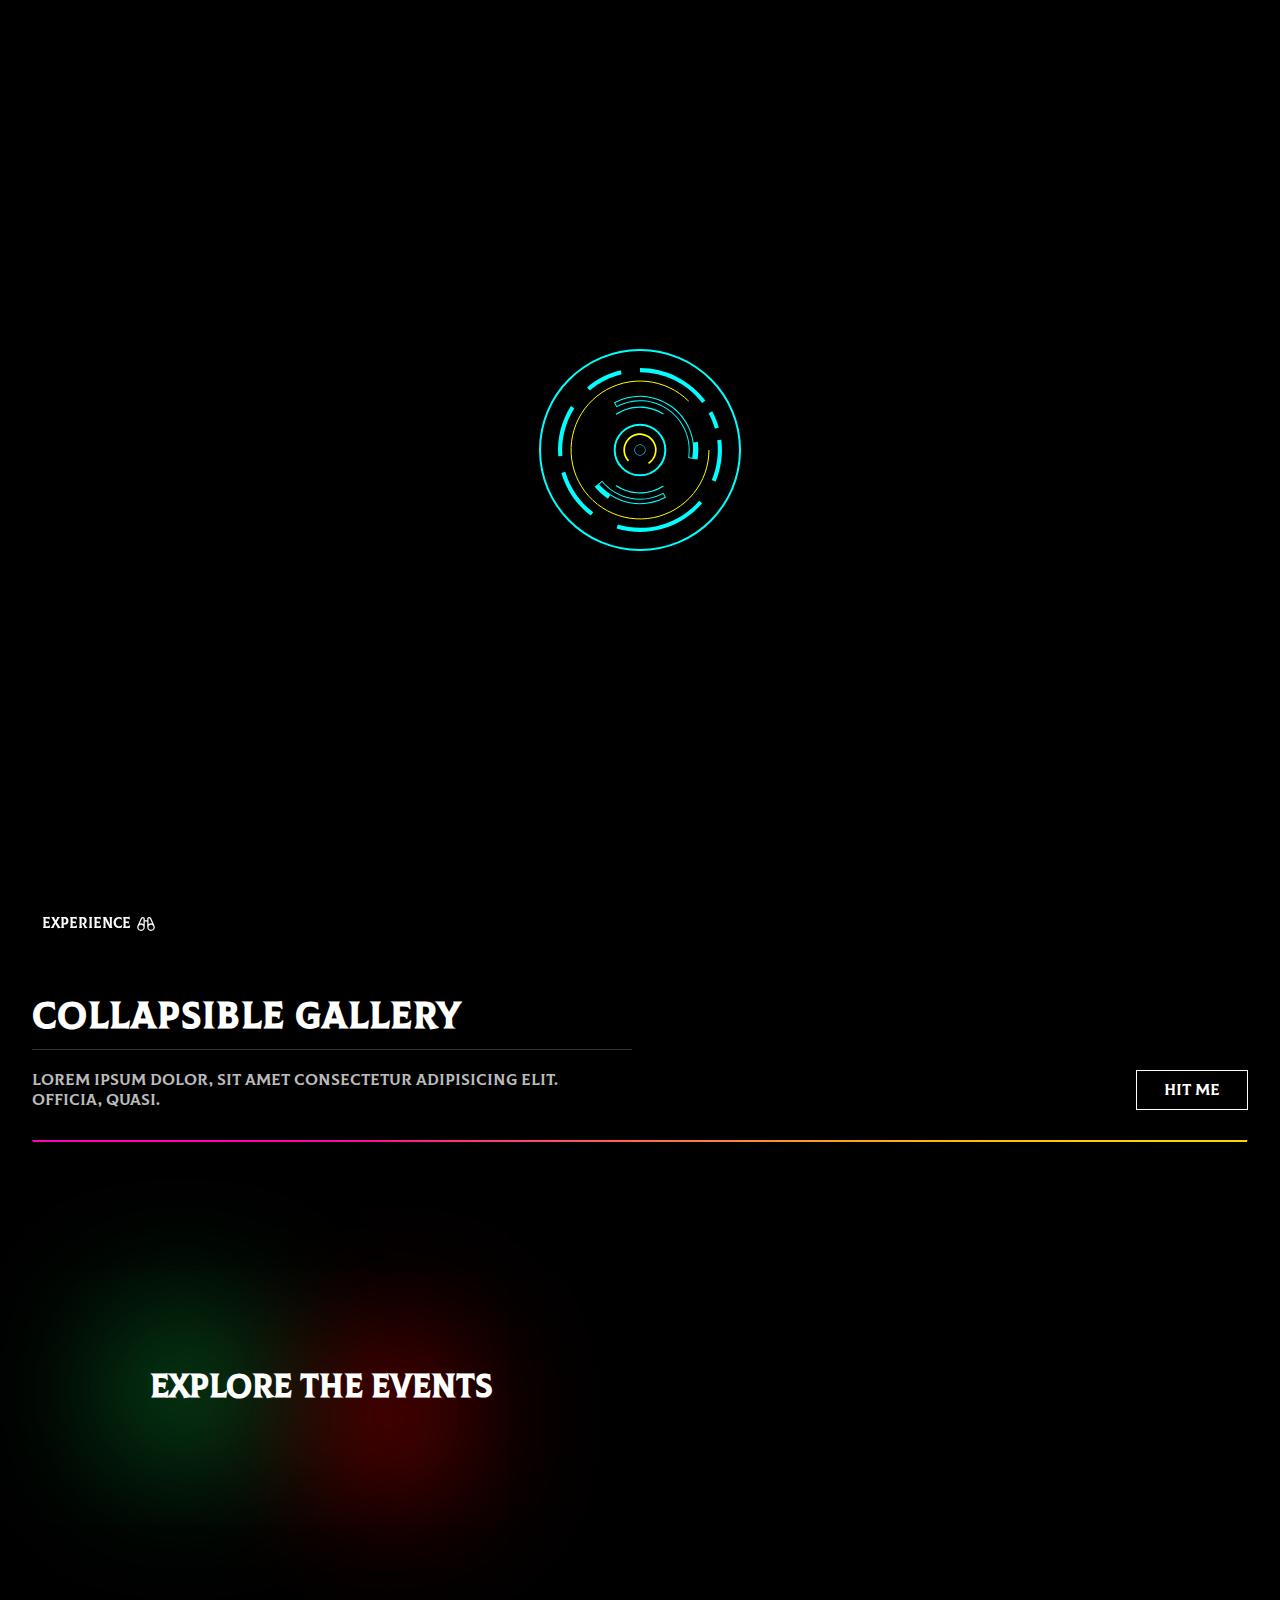
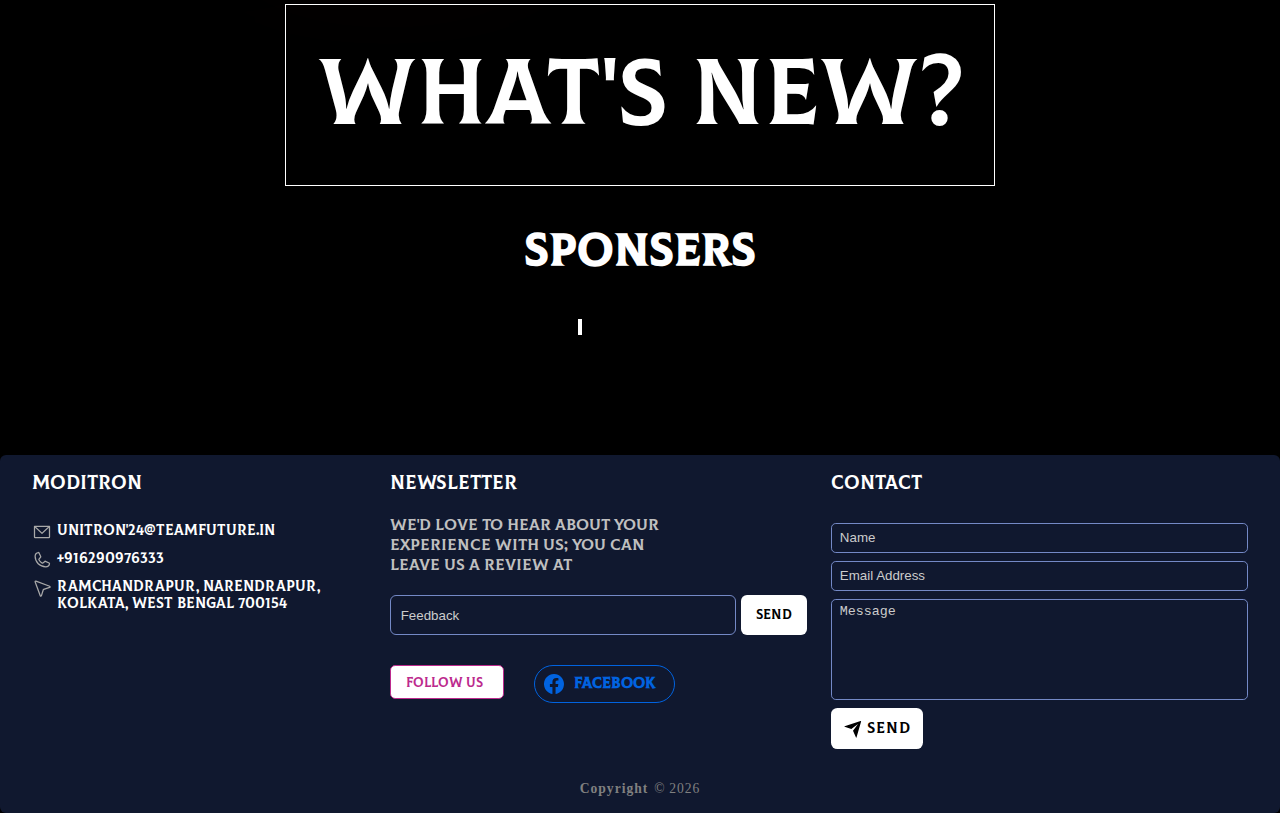
==== Index/index.html @ 3d1e56fb "Add files via upload" ====
<!DOCTYPE html>
<html lang="en">

<head>
    <meta charset="UTF-8" />
    <meta name="viewport" content="width=device-width, initial-scale=1.0" />
    <title>Document</title>
    <!-- Fonts -->
    <link rel="preconnect" href="https://fonts.googleapis.com">
    <link rel="preconnect" href="https://fonts.gstatic.com" crossorigin>
    <link
        href="https://fonts.googleapis.com/css2?family=Poppins:ital,wght@0,100;0,200;0,300;0,400;0,500;0,600;0,700;0,800;0,900;1,100;1,200;1,300;1,400;1,500;1,600;1,700;1,800;1,900&display=swap"
        rel="stylesheet">
    <!-- Styles -->
    <link rel="stylesheet" href="./Styles/Loader.css">
    <link rel="stylesheet" href="./Styles/Shared.css">
    <link rel="stylesheet" href="./Styles/Navbar.css" />
    <link rel="stylesheet" href="./Styles/HeroHome.css">
    <link rel="stylesheet" href="./Styles/Countdown.css">
    <link rel="stylesheet" href="./Styles/About.css">
    <link rel="stylesheet" href="./Styles/EventCards.css">
    <link rel="stylesheet" href="./Styles/CollapseGallery.css">
    <link rel="stylesheet" href="./Styles/NewEvents.css">
    <link rel="stylesheet" href="./Styles/Sponser.css">
    <link rel="stylesheet" href="./Styles/Footer.css">
</head>

<body>

    <!-- Loader -->
    <div class="pre-loader">
        <div class="svg-frame">
            <svg style="--i:0;--j:0;">
                <g id="out1">
                    <path d="M72 172C72 116.772 116.772 72 172 72C227.228 72 272 116.772 272 172C272 227.228 227.228 272 172 272C116.772 272 72 227.228 72 172ZM197.322 172C197.322 158.015 185.985 146.678 172 146.678C158.015 146.678 146.678 158.015 146.678 172C146.678 185.985 158.015 197.322 172 197.322C185.985 197.322 197.322 185.985 197.322 172Z"></path>
                    <path mask="url(#path-1-inside-1_111_3212)" stroke-miterlimit="16" stroke-width="2" stroke="#00FFFF" d="M72 172C72 116.772 116.772 72 172 72C227.228 72 272 116.772 272 172C272 227.228 227.228 272 172 272C116.772 272 72 227.228 72 172ZM197.322 172C197.322 158.015 185.985 146.678 172 146.678C158.015 146.678 146.678 158.015 146.678 172C146.678 185.985 158.015 197.322 172 197.322C185.985 197.322 197.322 185.985 197.322 172Z"></path>
                </g>
            </svg>
        
            <svg style="--i:1;--j:1;">
                <g id="out2">
                    <mask fill="white" id="path-2-inside-2_111_3212">
                        <path d="M102.892 127.966C93.3733 142.905 88.9517 160.527 90.2897 178.19L94.3752 177.88C93.1041 161.1 97.3046 144.36 106.347 130.168L102.892 127.966Z"></path>
                        <path d="M93.3401 194.968C98.3049 211.971 108.646 226.908 122.814 237.541L125.273 234.264C111.814 224.163 101.99 209.973 97.2731 193.819L93.3401 194.968Z"></path>
                        <path d="M152.707 92.3592C140.33 95.3575 128.822 101.199 119.097 109.421L121.742 112.55C130.981 104.739 141.914 99.1897 153.672 96.3413L152.707 92.3592Z"></path>
                        <path d="M253.294 161.699C255.099 175.937 253.132 190.4 247.59 203.639L243.811 202.057C249.075 189.48 250.944 175.74 249.23 162.214L253.294 161.699Z"></path>
                        <path d="M172 90.0557C184.677 90.0557 197.18 92.9967 208.528 98.6474C219.875 104.298 229.757 112.505 237.396 122.621L234.126 125.09C226.869 115.479 217.481 107.683 206.701 102.315C195.921 96.9469 184.043 94.1529 172 94.1529V90.0557Z"></path>
                        <path d="M244.195 133.235C246.991 138.442 249.216 143.937 250.83 149.623L246.888 150.742C245.355 145.34 243.242 140.12 240.586 135.174L244.195 133.235Z"></path>
                        <path d="M234.238 225.304C223.932 237.338 210.358 246.126 195.159 250.604C179.961 255.082 163.79 255.058 148.606 250.534L149.775 246.607C164.201 250.905 179.563 250.928 194.001 246.674C208.44 242.42 221.335 234.071 231.126 222.639L234.238 225.304Z"></path>
                    </mask>
                    <path mask="url(#path-2-inside-2_111_3212)" fill="#00FFFF" d="M102.892 127.966L105.579 123.75L101.362 121.063L98.6752 125.28L102.892 127.966ZM90.2897 178.19L85.304 178.567L85.6817 183.553L90.6674 183.175L90.2897 178.19ZM94.3752 177.88L94.7529 182.866L99.7386 182.488L99.3609 177.503L94.3752 177.88ZM106.347 130.168L110.564 132.855L113.251 128.638L109.034 125.951L106.347 130.168ZM93.3401 194.968L91.9387 190.168L87.1391 191.569L88.5405 196.369L93.3401 194.968ZM122.814 237.541L119.813 241.54L123.812 244.541L126.813 240.542L122.814 237.541ZM125.273 234.264L129.272 237.265L132.273 233.266L128.274 230.265L125.273 234.264ZM97.2731 193.819L102.073 192.418L100.671 187.618L95.8717 189.02L97.2731 193.819ZM152.707 92.3592L157.567 91.182L156.389 86.3226L151.53 87.4998L152.707 92.3592ZM119.097 109.421L115.869 105.603L112.05 108.831L115.278 112.649L119.097 109.421ZM121.742 112.55L117.924 115.778L121.152 119.596L124.97 116.368L121.742 112.55ZM153.672 96.3413L154.849 101.201L159.708 100.023L158.531 95.1641L153.672 96.3413ZM253.294 161.699L258.255 161.07L257.626 156.11L252.666 156.738L253.294 161.699ZM247.59 203.639L245.66 208.251L250.272 210.182L252.203 205.569L247.59 203.639ZM243.811 202.057L239.198 200.126L237.268 204.739L241.88 206.669L243.811 202.057ZM249.23 162.214L248.601 157.253L243.641 157.882L244.269 162.842L249.23 162.214ZM172 90.0557V85.0557H167V90.0557H172ZM208.528 98.6474L206.299 103.123L206.299 103.123L208.528 98.6474ZM237.396 122.621L240.409 126.611L244.399 123.598L241.386 119.608L237.396 122.621ZM234.126 125.09L230.136 128.103L233.149 132.093L237.139 129.08L234.126 125.09ZM206.701 102.315L204.473 106.791L204.473 106.791L206.701 102.315ZM172 94.1529H167V99.1529H172V94.1529ZM244.195 133.235L248.601 130.87L246.235 126.465L241.83 128.83L244.195 133.235ZM250.83 149.623L252.195 154.433L257.005 153.067L255.64 148.257L250.83 149.623ZM246.888 150.742L242.078 152.107L243.444 156.917L248.254 155.552L246.888 150.742ZM240.586 135.174L238.22 130.768L233.815 133.134L236.181 137.539L240.586 135.174ZM234.238 225.304L238.036 228.556L241.288 224.759L237.491 221.506L234.238 225.304ZM195.159 250.604L196.572 255.4L196.572 255.4L195.159 250.604ZM148.606 250.534L143.814 249.107L142.386 253.899L147.178 255.326L148.606 250.534ZM149.775 246.607L151.203 241.816L146.411 240.388L144.983 245.18L149.775 246.607ZM194.001 246.674L195.415 251.47L195.415 251.47L194.001 246.674ZM231.126 222.639L234.379 218.841L230.581 215.589L227.329 219.386L231.126 222.639ZM98.6752 125.28C88.5757 141.13 83.8844 159.826 85.304 178.567L95.2754 177.812C94.0191 161.227 98.1709 144.681 107.109 130.653L98.6752 125.28ZM90.6674 183.175L94.7529 182.866L93.9976 172.895L89.912 173.204L90.6674 183.175ZM99.3609 177.503C98.1715 161.8 102.102 146.135 110.564 132.855L102.131 127.481C92.5071 142.585 88.0368 160.4 89.3895 178.258L99.3609 177.503ZM109.034 125.951L105.579 123.75L100.205 132.183L103.661 134.385L109.034 125.951ZM88.5405 196.369C93.8083 214.41 104.78 230.259 119.813 241.54L125.815 233.542C112.512 223.558 102.802 209.532 98.1397 193.566L88.5405 196.369ZM126.813 240.542L129.272 237.265L121.274 231.263L118.815 234.54L126.813 240.542ZM128.274 230.265C115.679 220.813 106.486 207.534 102.073 192.418L92.4735 195.221C97.493 212.412 107.948 227.513 122.272 238.263L128.274 230.265ZM95.8717 189.02L91.9387 190.168L94.7415 199.767L98.6745 198.619L95.8717 189.02ZM151.53 87.4998C138.398 90.681 126.188 96.8793 115.869 105.603L122.325 113.239C131.457 105.519 142.262 100.034 153.884 97.2187L151.53 87.4998ZM115.278 112.649L117.924 115.778L125.56 109.322L122.915 106.193L115.278 112.649ZM124.97 116.368C133.616 109.059 143.846 103.866 154.849 101.201L152.495 91.4818C139.981 94.5132 128.347 100.419 118.514 108.732L124.97 116.368ZM158.531 95.1641L157.567 91.182L147.848 93.5364L148.812 97.5185L158.531 95.1641ZM248.334 162.327C250.028 175.697 248.181 189.277 242.978 201.708L252.203 205.569C258.082 191.522 260.169 176.177 258.255 161.07L248.334 162.327ZM249.521 199.027L245.741 197.445L241.88 206.669L245.66 208.251L249.521 199.027ZM248.423 203.987C254.025 190.602 256.014 175.98 254.19 161.585L244.269 162.842C245.873 175.5 244.125 188.357 239.198 200.126L248.423 203.987ZM249.858 167.174L253.923 166.659L252.666 156.738L248.601 157.253L249.858 167.174ZM172 95.0557C183.903 95.0557 195.644 97.8172 206.299 103.123L210.757 94.1717C198.717 88.1761 185.45 85.0557 172 85.0557V95.0557ZM206.299 103.123C216.954 108.429 226.233 116.135 233.406 125.634L241.386 119.608C233.281 108.874 222.796 100.167 210.757 94.1717L206.299 103.123ZM234.383 118.631L231.113 121.1L237.139 129.08L240.409 126.611L234.383 118.631ZM238.116 122.077C230.393 111.849 220.403 103.552 208.93 97.8393L204.473 106.791C214.56 111.814 223.345 119.11 230.136 128.103L238.116 122.077ZM208.93 97.8393C197.458 92.1263 184.816 89.1529 172 89.1529V99.1529C183.269 99.1529 194.385 101.767 204.473 106.791L208.93 97.8393ZM177 94.1529V90.0557H167V94.1529H177ZM239.79 135.601C242.416 140.49 244.504 145.649 246.02 150.988L255.64 148.257C253.927 142.225 251.567 136.395 248.601 130.87L239.79 135.601ZM249.464 144.813L245.523 145.932L248.254 155.552L252.195 154.433L249.464 144.813ZM251.698 149.376C250.067 143.628 247.818 138.073 244.991 132.808L236.181 137.539C238.666 142.168 240.644 147.052 242.078 152.107L251.698 149.376ZM242.951 139.579L246.561 137.64L241.83 128.83L238.22 130.768L242.951 139.579ZM230.441 222.051C220.763 233.351 208.017 241.603 193.746 245.808L196.572 255.4C212.698 250.649 227.101 241.325 238.036 228.556L230.441 222.051ZM193.746 245.808C179.475 250.012 164.291 249.99 150.033 245.742L147.178 255.326C163.289 260.125 180.447 260.151 196.572 255.4L193.746 245.808ZM153.397 251.962L154.567 248.035L144.983 245.18L143.814 249.107L153.397 251.962ZM148.348 251.399C163.7 255.973 180.049 255.997 195.415 251.47L192.588 241.877C179.077 245.858 164.702 245.837 151.203 241.816L148.348 251.399ZM195.415 251.47C210.78 246.942 224.504 238.058 234.924 225.891L227.329 219.386C218.167 230.084 206.099 237.897 192.588 241.877L195.415 251.47ZM227.874 226.436L230.986 229.101L237.491 221.506L234.379 218.841L227.874 226.436Z"></path>
                </g>
            </svg>
        
            <svg style="--i:0;--j:2;">
                <g id="inner3">
                    <path d="M195.136 135.689C188.115 131.215 179.948 128.873 171.624 128.946C163.299 129.019 155.174 131.503 148.232 136.099L148.42 136.382C155.307 131.823 163.368 129.358 171.627 129.286C179.886 129.213 187.988 131.537 194.954 135.975L195.136 135.689Z"></path>
                    <path d="M195.136 208.311C188.115 212.784 179.948 215.127 171.624 215.054C163.299 214.981 155.174 212.496 148.232 207.901L148.42 207.618C155.307 212.177 163.368 214.642 171.627 214.714C179.886 214.786 187.988 212.463 194.954 208.025L195.136 208.311Z"></path>
                    <path mask="url(#path-5-inside-3_111_3212)" fill="#00FFFF" d="M195.136 135.689L195.474 135.904L195.689 135.566L195.351 135.352L195.136 135.689ZM171.624 128.946L171.627 129.346L171.624 128.946ZM148.232 136.099L148.011 135.765L147.678 135.986L147.899 136.32L148.232 136.099ZM148.42 136.382L148.086 136.603L148.307 136.936L148.641 136.716L148.42 136.382ZM171.627 129.286L171.63 129.686L171.627 129.286ZM194.954 135.975L194.739 136.313L195.076 136.528L195.291 136.19L194.954 135.975ZM195.136 208.311L195.351 208.648L195.689 208.433L195.474 208.096L195.136 208.311ZM171.624 215.054L171.627 214.654L171.624 215.054ZM148.232 207.901L147.899 207.68L147.678 208.014L148.011 208.234L148.232 207.901ZM148.42 207.618L148.641 207.284L148.307 207.063L148.086 207.397L148.42 207.618ZM171.627 214.714L171.63 214.314L171.627 214.714ZM194.954 208.025L195.291 207.81L195.076 207.472L194.739 207.687L194.954 208.025ZM195.351 135.352C188.265 130.836 180.022 128.473 171.62 128.546L171.627 129.346C179.874 129.274 187.966 131.594 194.921 136.026L195.351 135.352ZM171.62 128.546C163.218 128.619 155.018 131.127 148.011 135.765L148.453 136.432C155.33 131.88 163.38 129.418 171.627 129.346L171.62 128.546ZM147.899 136.32L148.086 136.603L148.753 136.161L148.566 135.878L147.899 136.32ZM148.641 136.716C155.463 132.199 163.448 129.757 171.63 129.686L171.623 128.886C163.287 128.958 155.15 131.447 148.199 136.049L148.641 136.716ZM171.63 129.686C179.812 129.614 187.839 131.916 194.739 136.313L195.169 135.638C188.138 131.158 179.959 128.813 171.623 128.886L171.63 129.686ZM195.291 136.19L195.474 135.904L194.799 135.474L194.617 135.76L195.291 136.19ZM194.921 207.974C187.966 212.406 179.874 214.726 171.627 214.654L171.62 215.454C180.022 215.527 188.265 213.163 195.351 208.648L194.921 207.974ZM171.627 214.654C163.38 214.582 155.33 212.12 148.453 207.567L148.011 208.234C155.018 212.873 163.218 215.38 171.62 215.454L171.627 214.654ZM148.566 208.122L148.753 207.838L148.086 207.397L147.899 207.68L148.566 208.122ZM148.199 207.951C155.15 212.553 163.287 215.041 171.623 215.114L171.63 214.314C163.448 214.243 155.463 211.801 148.641 207.284L148.199 207.951ZM171.623 215.114C179.959 215.187 188.138 212.842 195.169 208.362L194.739 207.687C187.839 212.084 179.812 214.386 171.63 214.314L171.623 215.114ZM194.617 208.239L194.799 208.526L195.474 208.096L195.291 207.81L194.617 208.239Z"></path>
                </g>
                <path stroke="#00FFFF" d="M240.944 172C240.944 187.951 235.414 203.408 225.295 215.738C215.176 228.068 201.095 236.508 185.45 239.62C169.806 242.732 153.567 240.323 139.5 232.804C125.433 225.285 114.408 213.12 108.304 198.384C102.2 183.648 101.394 167.25 106.024 151.987C110.654 136.723 120.434 123.537 133.696 114.675C146.959 105.813 162.884 101.824 178.758 103.388C194.632 104.951 209.472 111.97 220.751 123.249" id="out3"></path>
            </svg>
        
            <svg style="--i:1;--j:3;">
                <g id="inner1">
                    <path fill="#00FFFF" d="M145.949 124.51L148.554 129.259C156.575 124.859 165.672 122.804 174.806 123.331C183.94 123.858 192.741 126.944 200.203 132.236C207.665 137.529 213.488 144.815 217.004 153.261C220.521 161.707 221.59 170.972 220.09 179.997L224.108 180.665L224.102 180.699L229.537 181.607C230.521 175.715 230.594 169.708 229.753 163.795L225.628 164.381C224.987 159.867 223.775 155.429 222.005 151.179C218.097 141.795 211.628 133.699 203.337 127.818C195.045 121.937 185.266 118.508 175.118 117.923C165.302 117.357 155.525 119.474 146.83 124.037C146.535 124.192 146.241 124.349 145.949 124.51ZM224.638 164.522C224.009 160.091 222.819 155.735 221.082 151.563C217.246 142.352 210.897 134.406 202.758 128.634C194.62 122.862 185.021 119.496 175.06 118.922C165.432 118.367 155.841 120.441 147.311 124.914L148.954 127.91C156.922 123.745 165.876 121.814 174.864 122.333C184.185 122.87 193.166 126.019 200.782 131.421C208.397 136.822 214.339 144.257 217.928 152.877C221.388 161.188 222.526 170.276 221.23 179.173L224.262 179.677C224.998 174.671 225.35 169.535 224.638 164.522Z" clip-rule="evenodd" fill-rule="evenodd"></path>
                    <path fill="#00FFFF" d="M139.91 220.713C134.922 217.428 130.469 213.395 126.705 208.758L130.983 205.286L130.985 205.288L134.148 202.721C141.342 211.584 151.417 217.642 162.619 219.839C173.821 222.036 185.438 220.232 195.446 214.742L198.051 219.491C197.759 219.651 197.465 219.809 197.17 219.963C186.252 225.693 173.696 227.531 161.577 225.154C154.613 223.789 148.041 221.08 142.202 217.234L139.91 220.713ZM142.752 216.399C148.483 220.174 154.934 222.833 161.769 224.173C173.658 226.504 185.977 224.704 196.689 219.087L195.046 216.09C185.035 221.323 173.531 222.998 162.427 220.82C151.323 218.643 141.303 212.747 134.01 204.122L131.182 206.5C134.451 210.376 138.515 213.607 142.752 216.399Z" clip-rule="evenodd" fill-rule="evenodd"></path>
                </g>
            </svg>
        
            <svg style="--i:2;--j:4;">
                <path fill="#00FFFF" d="M180.956 186.056C183.849 184.212 186.103 181.521 187.41 178.349C188.717 175.177 189.013 171.679 188.258 168.332C187.503 164.986 185.734 161.954 183.192 159.65C180.649 157.346 177.458 155.883 174.054 155.46C170.649 155.038 167.197 155.676 164.169 157.288C161.14 158.9 158.683 161.407 157.133 164.468C155.582 167.528 155.014 170.992 155.505 174.388C155.997 177.783 157.524 180.944 159.879 183.439L161.129 182.259C159.018 180.021 157.648 177.186 157.207 174.141C156.766 171.096 157.276 167.989 158.667 165.245C160.057 162.5 162.261 160.252 164.977 158.806C167.693 157.36 170.788 156.788 173.842 157.167C176.895 157.546 179.757 158.858 182.037 160.924C184.317 162.99 185.904 165.709 186.581 168.711C187.258 171.712 186.992 174.849 185.82 177.694C184.648 180.539 182.627 182.952 180.032 184.606L180.956 186.056Z" id="center1"></path>
                <path fill="#00FFFF" d="M172 166.445C175.068 166.445 177.556 168.932 177.556 172C177.556 175.068 175.068 177.556 172 177.556C168.932 177.556 166.444 175.068 166.444 172C166.444 168.932 168.932 166.445 172 166.445ZM172 177.021C174.773 177.021 177.021 174.773 177.021 172C177.021 169.227 174.773 166.979 172 166.979C169.227 166.979 166.979 169.227 166.979 172C166.979 174.773 169.227 177.021 172 177.021Z" id="center"></path>
            </svg>
        
        </div>
    </div>
    
    <!-- Nav -->
    <div class="nav">
        <img src="./logo.png" class="unitronLogo" alt="UnitronLogo" contenteditable="false" />
        <ul class="nav-menu">
            <li>
                <a href="#" class="three-d">
                    Home
                    <span class="three">
                        <span class="front">Home</span>
                        <span class="back">Home</span>
                    </span>
                </a>
            </li>
            <li>
                <a href="#" class="three-d">
                    About
                    <span class="three"><span class="front">About</span><span class="back">About</span></span>
                </a>
            </li>

            <li>
                <a href="#" class="three-d">
                    Blog
                    <span class="three"><span class="front">Blog</span><span class="back">Blog</span></span>
                </a>
                <ul class="clearfix unstyled drop-menu">
                    <li>
                        <a href="#" class="three-d">
                            Html5
                            <span class="three"><span class="front">Html5</span><span class="back">Html5</span></span>
                        </a>
                    </li>
                    <li>
                        <a href="#" class="three-d">
                            Css3
                            <span class="three"><span class="front">Css3</span><span class="back">Css3</span></span>
                        </a>
                    </li>
                    <li>
                        <a href="#" class="three-d">
                            JavaScript
                            <span class="three"><span class="front">JavaScript</span><span
                                    class="back">JavaScript</span></span>
                        </a>
                    </li>
                    <li>
                        <a href="#" class="three-d">
                            Videogames
                            <span class="three"><span class="front">Videogames</span><span
                                    class="back">Videogames</span></span>
                        </a>
                    </li>
                </ul>
            </li>
            <li>
                <a href="#" class="three-d">
                    Shop On-line
                    <span class="three"><span class="front">Schedule</span><span class="back">Schedule</span></span>
                </a>
            </li>
        </ul>
        <button class="hamburger">
            <svg class="open" xmlns="http://www.w3.org/2000/svg" width="25" height="25" fill="#ffffff"
                viewBox="0 0 256 256">
                <path
                    d="M224,128a8,8,0,0,1-8,8H40a8,8,0,0,1,0-16H216A8,8,0,0,1,224,128ZM40,72H216a8,8,0,0,0,0-16H40a8,8,0,0,0,0,16ZM216,184H40a8,8,0,0,0,0,16H216a8,8,0,0,0,0-16Z">
                </path>
            </svg>
            <svg class="close displayNone" xmlns="http://www.w3.org/2000/svg" width="25" height="25" fill="#ffffff"
                viewBox="0 0 256 256">
                <path
                    d="M205.66,194.34a8,8,0,0,1-11.32,11.32L128,139.31,61.66,205.66a8,8,0,0,1-11.32-11.32L116.69,128,50.34,61.66A8,8,0,0,1,61.66,50.34L128,116.69l66.34-66.35a8,8,0,0,1,11.32,11.32L139.31,128Z">
                </path>
            </svg>
        </button>
    </div>
    <aside class="sidebar">
        <ul class="nav-menu sidebarLink">
            <li>
                <a href="#" class="three-d">
                    Home
                    <span class="three">
                        <span class="front">Home</span>
                        <span class="back">Home</span>
                    </span>
                </a>
            </li>
            <li>
                <a href="#" class="three-d">
                    About
                    <span class="three"><span class="front">About</span><span class="back">About</span></span>
                </a>
            </li>
            <li>
                <a href="#" class="three-d">
                    Contact
                    <span class="three"><span class="front">Contact</span><span class="back">Contact</span></span>
                </a>
            </li>
            <li class="sidebar-events">
                <a href="#" class="three-d">
                    Blog
                    <span class="three"><span class="front">Blog</span><span class="back">Blog</span></span>
                </a>
                <div class="subMenu">
                    <ul class="clearfix unstyled drop-menu sidebar-drop-down">
                        <li>
                            <a href="#" class="three-d">
                                Html5
                                <span class="three"><span class="front">Html5</span><span
                                        class="back">Html5</span></span>
                            </a>
                        </li>
                        <li>
                            <a href="#" class="three-d">
                                Css3
                                <span class="three"><span class="front">Css3</span><span class="back">Css3</span></span>
                            </a>
                        </li>
                        <li>
                            <a href="#" class="three-d">
                                JavaScript
                                <span class="three"><span class="front">JavaScript</span><span
                                        class="back">JavaScript</span></span>
                            </a>
                        </li>
                        <li>
                            <a href="#" class="three-d">
                                Videogames
                                <span class="three"><span class="front">Videogames</span><span
                                        class="back">Videogames</span></span>
                            </a>
                        </li>
                    </ul>
                </div>
            </li>
            <li>
                <a href="#" class="three-d">
                    Shop On-line
                    <span class="three"><span class="front">Schedule</span><span class="back">Schedule</span></span>
                </a>
            </li>

            <li>
                <a href="#" class="three-d">
                    FAQ
                    <span class="three"><span class="front">FAQ</span><span class="back">FAQ</span></span>
                </a>
            </li>
        </ul>
    </aside>

    <main class="main">
        <div class="hero-container">
            <div class="home-hero">
                <img src="./Assets/Unitron.png" alt="">
            </div>
        </div>

        <!-- Countdown -->
        <div class="countdown-container">
            <div class="countdown" data-target-date="2024-04-19 00:00:00"></div>
        </div>

        <!-- About Unitron -->
        <div class="about">
            <div class="about-image">
                <div class="fadetop"></div>
                <img src="/Assets/Home/2.jpg"
                    alt="Inauguration">
                <div class="fadeleft"></div>
                <div class="home-gallery-content">
                    <button class="home-gallery-btn">Experience
                        <svg xmlns="http://www.w3.org/2000/svg" width="20" height="20" fill="#fff"
                            viewBox="0 0 256 256">
                            <path
                                d="M237.2,151.87v0a47.1,47.1,0,0,0-2.35-5.45L193.26,51.8a7.82,7.82,0,0,0-1.66-2.44,32,32,0,0,0-45.26,0A8,8,0,0,0,144,55V80H112V55a8,8,0,0,0-2.34-5.66,32,32,0,0,0-45.26,0,7.82,7.82,0,0,0-1.66,2.44L21.15,146.4a47.1,47.1,0,0,0-2.35,5.45v0A48,48,0,1,0,112,168V96h32v72a48,48,0,1,0,93.2-16.13ZM76.71,59.75a16,16,0,0,1,19.29-1v73.51a47.9,47.9,0,0,0-46.79-9.92ZM64,200a32,32,0,1,1,32-32A32,32,0,0,1,64,200ZM160,58.74a16,16,0,0,1,19.29,1l27.5,62.58A47.9,47.9,0,0,0,160,132.25ZM192,200a32,32,0,1,1,32-32A32,32,0,0,1,192,200Z">
                            </path>
                        </svg>
                    </button>
                </div>
            </div>
            <div class="about-content">
                <h3>Get To Know <span>Unitron</span></h3>
                <p>
                    A hub for innovation and technological advancement, invites you to join us for UNiTRON
                    2024, a celebration of progress and the elegant power of technology, fostering collaboration
                    and pushing boundaries.
                </p>
                <div class="community">
                    <a href="#" class="community-link">
                        <span>Our Community</span>
                    </a>
                </div>
            </div>
        </div>

        <!-- Gallery -->
        <div class="collapse-gallery">
            <article>
                <figure>
                    <figcaption>
                        <h1>
                            Collapsible Gallery
                        </h1>
                        <p>
                            Lorem ipsum dolor, sit amet consectetur adipisicing elit. Officia, quasi.
                        </p>
                    </figcaption>
                    </figcaption>

                    <a href="" class="collapse-btn">
                        <span>Hit me
                            <input type="checkbox" name="init" id="init">
                        </span>
                    </a>

                </figure>
                <section>
                    <div>
                    </div>
                    <div>
                    </div>
                    <div>
                    </div>
                    <div>
                    </div>
                    <div>
                    </div>
                    <div>
                    </div>
                    <div>
                    </div>
                    <div>
                    </div>
                    <div>
                    </div>
                    <div>
                    </div>
                    <div>
                    </div>
                </section>
            </article>
        </div>

        <!-- Event Cards -->
        <section class="event-section">

            <div class="event-container">
                <h4 class="event-about">
                    Explore The Events
                    <span class="event-glow-red" style="--i:1"></span>
                    <span class="event-glow-green" style="--i:3"></span>
                </h4>
                <div class="event-cards">

                    <div class="event-card-glow">
                        <div class="event-card tech-card" style="--i:1.5">
                            <h3 class="event-card-heading">Tech</h3>
                            <a href="#" class="event-link">Explore</a>
                            <div class="modal"></div>
                        </div>
                    </div>

                    <div class="event-card-glow">
                        <div class="event-card robo-card" style="--i:0.5">
                            <h3 class="event-card-heading">Robotics</h3>
                            <a href="#" class="event-link">Explore</a>
                            <div class="modal"></div>
                        </div>
                    </div>

                    <div class="event-card-glow">
                        <div class="event-card coding-card" style="--i:3">
                            <h3 class="event-card-heading">Coding</h3>
                            <a href="#" class="event-link">Explore</a>
                            <div class="modal"></div>
                        </div>
                    </div>

                    <div class="event-card-glow">
                        <div class="event-card non-tech-card" style="--i:1.5">
                            <h3 class="event-card-heading">Non-Tech</h3>
                            <a href="#" class="event-link">Explore</a>
                            <div class="modal"></div>
                        </div>
                    </div>
                </div>
            </div>
        </section>

        <!-- What's new -->
        <section class="new-events">
            <div class="event-header">
                <span class="new-event-info">What's new?</span>
            </div>

            <div class="events-container">
                <div class="new-event">
                    <div class="event-image" style="--i: 1">
                        <img src="https://cdn.pixabay.com/photo/2018/03/31/06/31/dog-3277416_1280.jpg" alt="">
                    </div>
                </div>

                <div class="new-event">
                    <div class="event-image" style="--i: 2">
                        <img src="https://cdn.pixabay.com/photo/2015/11/17/13/13/puppy-1047521_1280.jpg" alt="">
                    </div>
                </div>

                <div class="new-event">
                    <div class="event-image" style="--i: 3">
                        <img src="https://cdn.pixabay.com/photo/2016/05/09/10/42/weimaraner-1381186_1280.jpg" alt="">
                    </div>
                </div>

                <div class="new-event">
                    <div class="event-image" style="--i: 4">
                        <img src="https://cdn.pixabay.com/photo/2016/01/29/20/54/dog-1168663_1280.jpg" alt="">
                    </div>
                </div>
            </div>
        </section>

        <!-- Sponser -->
        <div class="sponsers">
            <h3>Sponsers</h3>
            <div class="sponser-container">
                <h3>Revealing Soon</h3>
            </div>
        </div>
    </main>

     <!-- Footer -->
        <footer class="footer">
            <div class="footer-row">
                <div class="footer-unitron footer-col">
                    <h4>Moditron</h4>
                    <ul class="">
                        <li>
                            <svg xmlns="http://www.w3.org/2000/svg" width="20" height="20" fill="#a9a9a9"
                                viewBox="0 0 256 256">
                                <path
                                    d="M224,48H32a8,8,0,0,0-8,8V192a16,16,0,0,0,16,16H216a16,16,0,0,0,16-16V56A8,8,0,0,0,224,48ZM203.43,64,128,133.15,52.57,64ZM216,192H40V74.19l82.59,75.71a8,8,0,0,0,10.82,0L216,74.19V192Z">
                                </path>
                            </svg>
                            <span>Unitron'24@teamfuture.in</span>
                        </li>
                        <li>
                            <svg xmlns="http://www.w3.org/2000/svg" width="20" height="20" fill="#a9a9a9"
                                viewBox="0 0 256 256">
                                <path
                                    d="M222.37,158.46l-47.11-21.11-.13-.06a16,16,0,0,0-15.17,1.4,8.12,8.12,0,0,0-.75.56L134.87,160c-15.42-7.49-31.34-23.29-38.83-38.51l20.78-24.71c.2-.25.39-.5.57-.77a16,16,0,0,0,1.32-15.06l0-.12L97.54,33.64a16,16,0,0,0-16.62-9.52A56.26,56.26,0,0,0,32,80c0,79.4,64.6,144,144,144a56.26,56.26,0,0,0,55.88-48.92A16,16,0,0,0,222.37,158.46ZM176,208A128.14,128.14,0,0,1,48,80,40.2,40.2,0,0,1,82.87,40a.61.61,0,0,0,0,.12l21,47L83.2,111.86a6.13,6.13,0,0,0-.57.77,16,16,0,0,0-1,15.7c9.06,18.53,27.73,37.06,46.46,46.11a16,16,0,0,0,15.75-1.14,8.44,8.44,0,0,0,.74-.56L168.89,152l47,21.05h0s.08,0,.11,0A40.21,40.21,0,0,1,176,208Z">
                                </path>
                            </svg>
                            <span>+916290976333</span>
                        </li>
                        <li>
                            <svg xmlns="http://www.w3.org/2000/svg" width="20" height="20" fill="#a9a9a9"
                                viewBox="0 0 256 256">
                                <path
                                    d="M229.33,98.21,53.41,33l-.16-.05A16,16,0,0,0,32.9,53.25a1,1,0,0,0,.05.16L98.21,229.33A15.77,15.77,0,0,0,113.28,240h.3a15.77,15.77,0,0,0,15-11.29l23.56-76.56,76.56-23.56a16,16,0,0,0,.62-30.38ZM224,113.3l-76.56,23.56a16,16,0,0,0-10.58,10.58L113.3,224h0l-.06-.17L48,48l175.82,65.22.16.06Z">
                                </path>
                            </svg>
                            <span>Ramchandrapur, Narendrapur, Kolkata, West Bengal 700154</span>
                        </li>
                    </ul>
                </div>

                <div class="footer-col">
                    <h4>Newsletter</h4>
                    <p>
                        We'd love to hear about your experience with us; you can leave us a review at
                    </p>
                    <form action="" class="feedbackForm">
                        <input id="feedback" type="text" placeholder="Feedback" required>
                        <button type="submit">Send</button>
                    </form>
                    <div class="icons">
                        <button class="aaa">
                            <p>Follow us</p>
                            <svg xmlns="http://www.w3.org/2000/svg" width="16" height="16" fill="currentColor"
                                class="bi bi-whatsapp" viewBox="0 0 16 16">
                                <path
                                    d="M8 0C5.829 0 5.556.01 4.703.048 3.85.088 3.269.222 2.76.42a3.917 3.917 0 0 0-1.417.923A3.927 3.927 0 0 0 .42 2.76C.222 3.268.087 3.85.048 4.7.01 5.555 0 5.827 0 8.001c0 2.172.01 2.444.048 3.297.04.852.174 1.433.372 1.942.205.526.478.972.923 1.417.444.445.89.719 1.416.923.51.198 1.09.333 1.942.372C5.555 15.99 5.827 16 8 16s2.444-.01 3.298-.048c.851-.04 1.434-.174 1.943-.372a3.916 3.916 0 0 0 1.416-.923c.445-.445.718-.891.923-1.417.197-.509.332-1.09.372-1.942C15.99 10.445 16 10.173 16 8s-.01-2.445-.048-3.299c-.04-.851-.175-1.433-.372-1.941a3.926 3.926 0 0 0-.923-1.417A3.911 3.911 0 0 0 13.24.42c-.51-.198-1.092-.333-1.943-.372C10.443.01 10.172 0 7.998 0h.003zm-.717 1.442h.718c2.136 0 2.389.007 3.232.046.78.035 1.204.166 1.486.275.373.145.64.319.92.599.28.28.453.546.598.92.11.281.24.705.275 1.485.039.843.047 1.096.047 3.231s-.008 2.389-.047 3.232c-.035.78-.166 1.203-.275 1.485a2.47 2.47 0 0 1-.599.919c-.28.28-.546.453-.92.598-.28.11-.704.24-1.485.276-.843.038-1.096.047-3.232.047s-2.39-.009-3.233-.047c-.78-.036-1.203-.166-1.485-.276a2.478 2.478 0 0 1-.92-.598 2.48 2.48 0 0 1-.6-.92c-.109-.281-.24-.705-.275-1.485-.038-.843-.046-1.096-.046-3.233 0-2.136.008-2.388.046-3.231.036-.78.166-1.204.276-1.486.145-.373.319-.64.599-.92.28-.28.546-.453.92-.598.282-.11.705-.24 1.485-.276.738-.034 1.024-.044 2.515-.045v.002zm4.988 1.328a.96.96 0 1 0 0 1.92.96.96 0 0 0 0-1.92zm-4.27 1.122a4.109 4.109 0 1 0 0 8.217 4.109 4.109 0 0 0 0-8.217zm0 1.441a2.667 2.667 0 1 1 0 5.334 2.667 2.667 0 0 1 0-5.334z">
                                </path>
                            </svg>
                        </button>
                        <button class="aab">
                            <svg viewBox="0 0 16 16" class="bi bi-facebook" fill="currentColor" height="16" width="16"
                                xmlns="http://www.w3.org/2000/svg">
                                <path
                                    d="M16 8.049c0-4.446-3.582-8.05-8-8.05C3.58 0-.002 3.603-.002 8.05c0 4.017 2.926 7.347 6.75 7.951v-5.625h-2.03V8.05H6.75V6.275c0-2.017 1.195-3.131 3.022-3.131.876 0 1.791.157 1.791.157v1.98h-1.009c-.993 0-1.303.621-1.303 1.258v1.51h2.218l-.354 2.326H9.25V16c3.824-.604 6.75-3.934 6.75-7.951z">
                                </path>
                            </svg>
                            <span>Facebook</span>
                        </button>
                    </div>

                </div>
                <div class="contact">
                    <h4>Contact</h4>
                    <form onsubmit="handlesubmission()" id="contact-form" action="https://api.web3forms.com/submit"
                        method="post">
                        <label for="">
                            <input type="hidden" name="access_key" value="1ebc8804-6670-41c9-a214-4b3f89e38a72">
                        </label>
                        <input type="text" id="name" name="name" placeholder="Name" required>
                        <input type="email" id="email" name="email" placeholder="Email Address" required>
                        <textarea rows="6" placeholder="Message" id="message" name="message" required></textarea>
                        <button class="aac">
                            <div class="svg-wrapper-1">
                                <div class="svg-wrapper">
                                    <svg xmlns="http://www.w3.org/2000/svg" viewBox="0 0 24 24" width="24" height="24">
                                        <path fill="none" d="M0 0h24v24H0z"></path>
                                        <path fill="currentColor"
                                            d="M1.946 9.315c-.522-.174-.527-.455.01-.634l19.087-6.362c.529-.176.832.12.684.638l-5.454 19.086c-.15.529-.455.547-.679.045L12 14l6-8-8 6-8.054-2.685z">
                                        </path>
                                    </svg>
                                </div>
                            </div>
                            <span>Send</span>
                        </button>

                    </form>
                    <div id="error"></div>
                    <div id="success-msg"></div>
                </div>
            </div>
            <div class="footer-copyright">
                <h4>Copyright</h4>
                <span class="footer-year">Year</span>
            </div>
        </footer>
    <script type="module" src="./Js/sidebar.js"></script>
    <script src="./Js/Contact.js"></script>
    <script src="./Js/NewEvent.js"></script>
    <script src="./Js/Footer.js"></script>
    <script src="./Js/Feedback.js"></script>
    <script src="./Js/Countdown.js"></script>
    <script type="text/javascript" src="https://cdn.jsdelivr.net/npm/@emailjs/browser@4/dist/email.min.js"></script>
    <script src="./Js/PreLoader.js"></script>
</body>

</html>
---- Index/Styles/Loader.css ----
.pre-loader{
    width: 100%;
    height: 100%;
    position: fixed;
    top: 0;
    left: 0;
    z-index: 999999;
    background-color: #000;
    display: block;
    transition: all linear;
}

.svg-frame {
    position: relative;
    width: 100%;
    height: 100%;
    transform-style: preserve-3d;
    display: flex;
    justify-content: center;
    align-items: center;
  }
  
  .svg-frame svg {
    position: absolute;
    transition: .5s;
    z-index: calc(1 - (0.2 * var(--j)));
    transform-origin: center;
    width: 344px;
    height: 344px;
    fill: none;
  }
  
  .svg-frame svg #center {
    transition: .5s;
    transform-origin: center;
  }
  
  #out2 {
    animation: rotate16 7s ease-in-out infinite alternate;
    transform-origin: center;
  }
  
  #out3 {
    animation: rotate16 3s ease-in-out infinite alternate;
    transform-origin: center;
    stroke: #ff0;
  }
  
  #inner3,
  #inner1 {
    animation: rotate16 4s ease-in-out infinite alternate;
    transform-origin: center;
  }
  
  #center1 {
    fill: #ff0;
    animation: rotate16 2s ease-in-out infinite alternate;
    transform-origin: center;
  }
  
.hide-loader{
    display: none;
}

  @keyframes rotate16 {
    to {
      transform: rotate(360deg);
    }
  }
---- Index/Styles/Shared.css ----
@font-face {
  font-family: 'Uni';
  src: url('../Assets/Colus-Regular.ttf');
}

* {
  box-sizing: border-box;
  margin: 0;
  padding: 0;
  outline: none;
  border: none;
}

body {
  color: #fff;
  margin: 0;
  height: 100vh;
  font-family: "Uni", sans-serif;
  background: #000000;
}

a{
  font-family: "Uni", sans-serif;
  text-decoration: none;
  color: #fff;
}

svg{
  display: block;
}

button{
  background: none;
  border: 0;
  outline: 0;
  color: #fff;
  font-family: "Uni", sans-serif;
  cursor: pointer;
}

ul,
li {
  list-style: none outside none;
  margin: 0;
  padding: 0;
  border: 0;
}

img{
    width: 100%;
}

::-webkit-scrollbar{
    display: none;
}
---- Index/Styles/Navbar.css ----
/* Navbar */
.nav {
  position: fixed;
  left: 0;
  top: 0;
  width: 100%;
  display: flex;
  justify-content: space-between;
  align-items: center;
  padding-left: 1rem;
  background-color: #000;
  z-index: 99999;
}

.unitronLogo {
  width: 50px;
  height: 50px;
  padding: 5px;
}

.hamburger {
  background: none;
  padding: 0;
  border: 0;
  margin: 0;
  display: none;
  cursor: pointer;
  z-index: 1;
}

.sidebar {
  width: 16rem;
  height: calc(100vh - 50px);
  background-color: #000;
  position: fixed;
  top: 50px;
  right: 0;
  transform: translateX(100%);
  transition: all 0.3s ease-in-out;
  z-index: 99999;
}

.sidebar .subMenu{
  height: 0;
  overflow: hidden;
  transition: all 0.3s ease-in-out;
}

/* basic menu styles */
.nav-menu {
  display: flex;
}

.nav-menu>li {
  position: relative;
}

.nav-menu li a {
  color: #fff;
  display: block;
  text-decoration: none;
  font-family: "Roboto Condensed", sans-serif;
  text-transform: uppercase;
  overflow: visible;
  font-weight: 300;
  font-size: 14px;
  padding: 1rem;
}

/* animation domination */
.three-d {
  perspective: 200px;
  transition: all 0.07s linear;
  position: relative;
  text-wrap: nowrap;
}

.three-d:not(.active):hover {
  cursor: pointer;
}

.three-d:not(.active):hover .three,
.three-d:not(.active):focus .three {
  transform: translateZ(-20px) rotateX(90deg);
}

.three {
  transition: all 0.3s ease-out;
  transform: translatez(-25px);
  transform-style: preserve-3d;
  pointer-events: none;
  position: absolute;
  top: 0;
  left: 0;
  display: block;
  width: 100%;
  height: 100%;
}

.front {
  transform: rotatex(0deg) translatez(25px);
}

.back {
  transform: rotatex(-90deg) translatez(25px);
  color: #ffe7c4;
}

.front,
.back {
  display: block;
  width: 100%;
  height: 100%;
  position: absolute;
  top: 0;
  left: 0;
  background: #000;
  display: grid;
  place-items: center;
  color: white;
  pointer-events: none;
  box-sizing: border-box;
}

.nav-menu li .active .front,
.nav-menu li .active .back,
.nav-menu li a:hover .front,
.nav-menu li a:hover .back {
  background-color: #efeb0f;
  background-size: 5px 5px;
  background-position: 0 0, 30px 30px;
  color: black;
}

.nav-menu ul {
  position: absolute;
  left: -40px;
  text-align: left;
  line-height: 40px;
  font-size: 10px;
  width: 200px;
  transition: all 0.3s ease-in;
  transform-origin: 0px 0px;
  transform: rotateX(-90deg);
  backface-visibility: hidden;
}

.sidebar .sidebar-events{
  position: unset;
}

.nav-menu>li:hover ul {
  display: block;
  transform: rotateX(0deg);
}

aside .sidebar-drop-down{
  left: 0;
  top: 100%;
}

.displayNone{
  display: none;
}

.showSidebar{
  transform: translateX(0);
}

/* Media */
@media screen and (max-width: 700px) {
  .nav{
    padding-right: 1rem;
  }
  
  .nav-menu {
    display: none;
  }

  /* Sidebar */
.nav-menu.sidebarLink {
  display: flex;
  flex-direction: column;
  margin-top: 1px;
}
  .hamburger {
    display: block;
  }

  .nav-menu ul {
    position: unset;
    width: 100%;
    transform: none;
  }
  
}
---- Index/Styles/HeroHome.css ----
.hero-container{
    padding: 1rem;
}

.home-hero {
  height: 18rem;
  display: grid;
  place-content: center;
}

.home-hero > img {
  filter: drop-shadow(-4px 2px 40px  #efeb0fb7 );
  width: 40rem;
  opacity: 0;
  animation: fadeIn 1s linear 3.8s 1 forwards;
}


@keyframes fadeIn {
  to{
    opacity: 1;
  }
}

@media screen and (max-width: 550px){
  .home-hero > img {
    width: 30rem;
  }
}

@media screen and (max-width: 414px){
  .home-hero > img {
    width: 22rem;
  }
}
---- Index/Styles/Countdown.css ----
.countdown-container{
    padding: 0 2rem;
    max-width: 45rem;
    height: 13rem;
    margin-inline: auto;
    display: flex;
    align-items: center;
    justify-content: center;
}

.countdown{
    --number-color: #ff0000;
    --text-color: #fff;
    --dot-color: hsl(0 0% 10%);
    --dot-color-remaining: yellow;
    --dot-color-active: white;
    font-family: system-ui, sans-serif;
    display: grid;
    grid-template-columns: repeat(4, 1fr);
    gap: 1rem;
    width: min(60rem, 100%);
    margin-inline: auto;
    container: inline-size;
    > .part {
      aspect-ratio: 1/1;
      display: grid;
      place-items: center;
      > .remaining {
        grid-area: 1/1;
        color: hsl(0 0% 100%);
        display: grid;
        text-align: center;
        font-size: 4cqi;
        >.number {
          color: var(--number-color);
        }
        >.text {
          color: var(--text-color);
          text-transform: uppercase;
          font-size: 1rem;
        }
      }
      > .dot-container {
        grid-area: 1/1;
        height: 100%;
        width: 4%;
        rotate: calc(360deg / var(--dots) * var(--dot-idx));
        > .dot {
          width: 100%;
          aspect-ratio: 1/1;
          background-color: var(--dot-color);
          border-radius: 50%;
          transition: background-color .25s;
          &[data-active=true]{
            background-color: var(--dot-color-remaining);
            &[data-lastactive=true]{
              background-color: var(--dot-color-active);
            }
          }
        }
      }
    }
  }
  
h1 span:last-of-type{
      color: hsl(182 100% 66%)
}

.part{
  opacity: 0;
  animation: fadeIn 1s 1 linear calc(var(--i) * 1.5s) forwards;
}

@keyframes fadeIn {
  to{
    opacity: 1;
  }
}

@media screen and (max-width: 430px){
    .countdown-container{
        padding: 0 0.5rem;
    }

    .countdown .part > .remaining > .text{
      font-size: 0.85rem;
    }
}
---- Index/Styles/About.css ----
.about {
    margin-top: 1rem;
    display: grid;
    grid-template-columns: 0.9fr 1.1fr;
    gap: 2rem;
}


.about-image{
    height: 25rem;
    position: relative;
}

.fadetop{
    position: absolute;
    top: 0;
    left: 0;
    width: 100%;
    height: 25%;
    background: linear-gradient(to bottom, #000, transparent);
    z-index: 9998;
}

.fadeleft{
    position: absolute;
    top: 0;
    left: 0;
    width: 50%;
    height: 100%;
    background: linear-gradient(to right, #000, transparent);
    z-index: 9998;
}

.about-image::before{
    content: '';
    position: absolute;
    top: 0;
    right: 0;
    width: 30%;
    height: 100%;
    background: linear-gradient(to left, #000, transparent);
    z-index: 9998;
}

.about-image::after{
    content: '';
    position: absolute;
    bottom: 0;
    left: 0;
    width: 100%;
    height: 70%;
    background: linear-gradient(to top, #000, transparent);
    z-index: 9998;
}

.about-image > img{
    height: 100%;
    position: absolute;
    top: 0;
    left: 0;
    object-fit: cover;
}

.home-gallery-content{
    position: absolute;
    top: 90%;
    left: 5%;
    z-index: 9999;
    padding-right: 0.8rem;
}

.home-gallery-content > h4{
    margin-bottom: 1rem;
    font-size: clamp(1.56rem, 1vw + 1.31rem, 2.11rem);
}

.home-gallery-content > p{
    margin-bottom: 0.8rem;
}

.home-gallery-content > button{
    backdrop-filter: blur(100px);
    display: flex;
    align-items: center;
    gap: 0.3rem;
    font-size: clamp(0.9rem, 0.17vw + 0.86rem, 0.89rem);
    font-weight: 400;
    padding: 0.6rem 0.9rem;
    overflow: hidden;
    position: relative;
}

.home-gallery-btn::before{
    position: absolute;
    content: '';
    left: 0;
    bottom: 0;
    transform: translate(-101%, 70%);
    width: 100%;
    height: 150%;
    border-radius: 50%;
    background-color: #fff;
    mix-blend-mode: difference;
    transition: all 0.3s ease-in-out;
}

.home-gallery-btn:hover::before{
    transform: translate(0, 0);
    border-radius: 0;
}

.about-content{
    display: flex;
    flex-direction: column;
    gap: 1rem;
    padding-right: 1rem;
    opacity: 0;
    animation: fadeIn 2s linear 5.8s 1 forwards;
}

/* Reveal Animation */
@keyframes fadeIn {
    to{
        opacity: 1;
    }
}

.about-content > h3{
    margin-bottom: 1rem;
    font-size:  clamp(1.95rem, 1.56vw + 1.56rem, 2.81rem);
}

.about-content > h3 > span{
    color: #434297;
}

.about-content > p{
    font-size: clamp(1rem, 0.34vw + 0.91rem, 1.19rem);
    letter-spacing: 1px;
    line-height: 1.7rem;
}

.community{
    display: flex;
    justify-content: flex-start;
}

.community-link{
    display: inline;
    color: #fff;
    margin-top: 3rem;
    clip-path: polygon(25% 0%, 100% 0, 100% 50%, 100% 100%, 0 100%, 0 0);
    clip-path: polygon(0 0, 88% 0, 100% 28%, 100% 100%, 11% 100%, 0 75%);
    padding: 1.5rem 2rem;
    /* border: 3px solid #fff; */
    background: #d10047;
    font-weight: 900;
    transition: all 0.3s ease-in-out;
}

.community-link:hover{
    color: #000;
    border: none;
    background-color: #ede908;
    clip-path: polygon(0 0, 88% 0, 100% 28%, 100% 100%, 11% 100%, 0 75%);
}

@media screen and (max-width: 790px){
    .about {
        grid-template-columns: 1fr;
        gap: 2rem;
    }

    .about-content{
        padding-left: 1rem;
    }

    .community-link{
        margin-top: 1rem;
    }
}


@media screen and (max-width: 414px){
    .fadetop{
        height: 25%;
    }
    
    .fadeleft{
        width: 40%;
    }
    
    .about-image::before{
        width: 40%;
    }
    
    .about-image::after{
        height: 50%;
    }
}
---- Index/Styles/EventCards.css ----
.event-section {
  padding: 0 2rem;
  margin-top: 1rem;
  margin-bottom: 3rem;
}

.event-container {
  display: grid;
  grid-template-columns: 1.5fr 0.5fr;
  gap: 0.8rem;
}

.event-about {
  margin: auto;
  font-size: 2rem;
  text-align: center;
  position: relative;
  text-transform: capitalize;
}

.event-glow-red, .event-glow-green {
  position: absolute;
  width: 0rem;
  height: 0rem;
  background-color: transparent;
  z-index: -1;
  animation-delay: calc(var(--i) * 100ms);
}

.event-glow-red {
    bottom: 0;
    left: 70%;
    box-shadow: -2px 10px 145px 59px rgba(230, 6, 6, 0.75);
    animation: red-glow-move 20s linear infinite alternate-reverse;
  }

.event-glow-green {
  top: 30%;
  left: 10%;
  box-shadow: -2px 10px 145px 59px rgba(16, 167, 61, 0.75);
  animation: green-glow-move 25s linear 2s infinite alternate-reverse;
}

@keyframes red-glow-move {
  0% {
    bottom: 10%;
    left: 60;
    box-shadow: -2px 10px 145px 59px rgba(230, 6, 6, 0.9);
  }

  15% {
    bottom: 20%;
    left: 60%;
    box-shadow: -2px 10px 145px 25px rgba(230, 6, 6, 0.9);
  }

  25% {
    bottom: 40%;
    left: 40%;
    box-shadow: -2px 10px 145px 50px rgba(230, 6, 6, 0.9);
  }

  40% {
    bottom: 50%;
    left: 8%;
    box-shadow: -2px 10px 145px 20px rgba(230, 6, 6, 0.9);
  }

  60% {
    bottom: 70%;
    left: 20%;
    box-shadow: -2px 10px 145px 50px rgba(230, 6, 6, 0.9);
  }

  75% {
    bottom: 50%;
    left: 40%;
    box-shadow: -2px 10px 145px 25px rgba(230, 6, 6, 0.9);
  }

  100% {
    bottom: 30%;
    left: 80%;
    box-shadow: -2px 10px 145px 55px rgba(230, 6, 6, 0.9);
  }
}

@keyframes green-glow-move {
  0% {
    top: 30%;
    left: 10%;
    box-shadow: -2px 10px 145px 59px rgba(16, 167, 61, 0.9);
  }

  15% {
    top: 20%;
    left: 15%;
    box-shadow: -2px 10px 145px 25px rgba(16, 167, 61, 0.9);
  }

  25% {
    top: 40%;
    left: 30%;
    box-shadow: -2px 10px 145px 50px rgba(16, 167, 61, 0.9);
  }

  40% {
    top: 50%;
    left: 45%;
    box-shadow: -2px 10px 145px 20px rgba(16, 167, 61, 0.9);
  }

  60% {
    top: 30%;
    left: 60%;
    box-shadow: -2px 10px 145px 50px rgba(16, 167, 61, 0.9);
  }

  75% {
    top: 40%;
    left: 80%;
    box-shadow: -2px 10px 145px 25px rgba(16, 167, 61, 0.9);
  }

  100% {
    top: 30%;
    left: 10%;
    box-shadow: -2px 10px 145px 55px rgba(16, 167, 61, 0.9);
  }
}

.event-cards {
  display: flex;
  justify-content: center;
  gap: 1rem;
}

.tech-card {
  background-image: url("https://cdn.pixabay.com/photo/2018/03/31/06/31/dog-3277417_1280.jpg");
}

.robo-card {
  background-image: url("https://cdn.pixabay.com/photo/2018/05/07/10/48/husky-3380548_1280.jpg");
}

.coding-card {
  background-image: url("https://cdn.pixabay.com/photo/2016/02/11/17/00/dog-1194087_1280.jpg");
}

.non-tech-card {
  background-image: url("https://cdn.pixabay.com/photo/2017/12/29/10/47/animal-company-3047244_1280.jpg");
}

.event-card-glow{
  filter: drop-shadow(2px 6px 10px transparent);
}

.event-card-glow:hover{
  filter: drop-shadow(5px 5px 15px rgba(255, 0, 0, 0.575));
  transition: all 0.3s ease-in-out;
}

.event-card {
  background-position: center;
  background-repeat: no-repeat;
  background-size: cover;
  height: 18rem;
  width: 9rem;
  overflow: hidden;
  position: relative;
  margin-top: calc(var(--i) * 1.5rem);
  clip-path: polygon(12% 0, 90% 0, 100% 6%, 100% 100%, 12% 100%, 0 94%, 0 7%);
}

.event-card {
  padding: 1rem 0;
  cursor: pointer;
  font-size: 0.85rem;
  text-align: center;
  display: flex;
  flex-direction: column;
  justify-content: space-between;
}

.event-card:hover {
  height: 20rem;
  width: 10rem;
  margin-top: calc(var(--i) * 1.9rem);
}

.modal {
  position: absolute;
  top: 0;
  left: 0;
  background: rgba(0, 0, 0, 0.5);
  width: 100%;
  height: 100%;
  opacity: 0;
}

.event-card:hover .modal {
  opacity: 1;
}

.event-card-heading {
  position: relative;
  top: -9rem;
  opacity: 0;
  z-index: 1;
  transition: all 0.3s linear;
}

.event-card:hover .event-card-heading {
  top: 0;
  opacity: 1;
}

.event-link {
  position: relative;
  top: 9rem;
  opacity: 0;
  z-index: 1;
}

.event-card:hover .event-link {
  top: 0;
  opacity: 1;
}

.event-card,
.event-image,
.event-link,
.event-card-heading,
.modal {
  transition: all 0.3s ease-in-out;
}

/* Media */
@media screen and (max-width: 790px) {
  .event-container {
    grid-template-columns: 1fr;
  }

  .event-cards {
    gap: 0.5rem;
  }

  .event-card {
    width: 7.5rem;
  }
}

@media screen and (max-width: 550px){
  .event-card {
    width: 6.3rem;
    height: 14rem;
  }

  .event-card:hover{
    width: 7rem;
    height: 15rem;
  }
}

@media screen and (max-width: 430px) {
  .event-section{
    padding: 0 1rem;
  }

  .event-container {
    grid-template-columns: 1fr;
    gap: 0;
  }
 
  .event-about{
    font-size: 2rem;
  }

  .event-cards {
    gap: 0.5rem;
    justify-content: unset;
    overflow: scroll;
    padding: 1.5rem 0;
  }

  .event-card {
    width: 6.5rem;
    height: 14rem;
  }

  .event-card:hover {
    height: 15rem;
    width: 7.5rem;
    margin-top: calc(var(--i) * 1.6rem);
  }
}
---- Index/Styles/CollapseGallery.css ----
.collapse-gallery{
    margin: 0;
    display: flex;
    flex-direction: column;
    align-items: center;
    justify-content: center;
    padding: 0 2rem;
    width: 100vw;
    overflow-x: hidden;
}
  
.collapse-gallery  article {
    width: 100%;
    display: flex;
    flex-direction: column;
    align-items: stretch;
    justify-content: center;
    margin: 50px 0;
  }
  
.collapse-gallery  figure {
    width: 100%;
    display: flex;
    flex-direction: row;
    align-items: flex-end;
    justify-content: space-between;
    margin: 0 0 30px 0;
  }
  
.collapse-gallery  figure figcaption {
    width: 100%;
    max-width: 600px;
    display: flex;
    flex-direction: column;
    align-items: stretch;
    justify-content: space-between;
  }
  
  figure figcaption h1 {
    font-size: 2.3rem;
    letter-spacing: 1px;
    padding: 0 0 10px 0;
    margin: 0 0 20px 0;
    border-bottom: 1px solid #333;
    text-wrap: nowrap;
  }
  
.collapse-gallery  figure figcaption p {
    color: #bbb;
    border-image: repeating-linear-gradient(
        43deg,
        white,
        white 4px,
        transparent 5px,
        transparent 9px,
        white 10px
      )
      10;
    text-wrap: pretty;
  }
  
.collapse-gallery  figure figcaption p span:last-of-type {
    display: none;
  }
  
.collapse-btn{
    width: 7rem;
    height: 2.5rem;
    border: 1px solid white;
    position: relative;
    display: grid;
    place-items: center;
}

 .collapse-gallery .collapse-btn input {
    background: transparent;
    position: absolute;
    width: 100%;
    height: 100%;
    top: 0;
    left: 0;
    opacity: 0;
    cursor: pointer;
  }
  
.collapse-gallery  section {
    width: 100%;
    height: 0;
    display: flex;
    flex-direction: row;
    align-items: stretch;
    justify-content: stretch;
    border-right: 1px solid #555;
    border-bottom: 1px solid #555;
    border-left: 1px solid #555;
    transition: all 0.5s ease;
    position: relative;
  }
  
 .collapse-gallery section::before {
    position: absolute;
    top: 0;
    right: 0;
    width: 100%;
    height: 2px;
    background-image: linear-gradient(
      90deg,
      #ff00bb,
      #ff00b6,
      #ff00a8,
      #ff0b93,
      #ff347a,
      #ff585f,
      #ff7a44,
      #ff9829,
      #ffb20c,
      #ffc500,
      #ffd100,
      #ffd500
    );
    content: "";
    z-index: 2;
    transition: all 1.2s ease;
  }
  
.collapse-gallery  figure:has(.collapse-btn input:checked) ~ section::before {
    width: 0px;
    transition: all 1.2s ease;
  }
  
.collapse-gallery  div {
    flex-grow: 1;
    opacity: 0;
    background-size: cover;
    background-position: center;
    background-repeat: no-repeat;
    background-attachment: scroll;
    transition: all 0.4s ease;
  }
  
.collapse-gallery  figure:has(.collapse-btn input:checked) ~ section {
    height: 180px;
    transition: all 0.5s ease;
  }
  
.collapse-gallery  figure:has(.collapse-btn input:checked) ~ section div,
 .collapse-gallery figure:has(.collapse-btn input:checked)
    ~ section
    div
    + div
    + div
    + div
    + div
    + div
    + div
    + div
    + div
    + div
    + div {
    opacity: 1;
    flex-grow: 2;
    transition-delay: 0.15s;
  }
  
.collapse-gallery  figure:has(.collapse-btn input:checked) ~ section div + div,
.collapse-gallery  figure:has(.collapse-btn input:checked)
    ~ section
    div
    + div
    + div
    + div
    + div
    + div
    + div
    + div
    + div
    + div {
    opacity: 1;
    transition-delay: 0.3s;
    flex-grow: 3;
  }
  
  figure:has(.collapse-btn input:checked) ~ section div + div + div,
  figure:has(.collapse-btn input:checked)
    ~ section
    div
    + div
    + div
    + div
    + div
    + div
    + div
    + div
    + div {
    opacity: 1;
    transition-delay: 0.45s;
    flex-grow: 4;
  }
  
  figure:has(.collapse-btn input:checked) ~ section div + div + div + div,
  figure:has(.collapse-btn input:checked)
    ~ section
    div
    + div
    + div
    + div
    + div
    + div
    + div
    + div {
    opacity: 1;
    transition-delay: 0.6s;
    flex-grow: 5;
  }
  
 .collapse-gallery figure:has(.collapse-btn input:checked) ~ section div + div + div + div + div,
 .collapse-gallery figure:has(.collapse-btn input:checked)
    ~ section
    div
    + div
    + div
    + div
    + div
    + div
    + div {
    opacity: 1;
    transition-delay: 0.75s;
    flex-grow: 6;
  }
  
 .collapse-gallery figure:has(.collapse-btn input:checked) ~ section div + div + div + div + div + div {
    opacity: 1;
    transition-delay: 0.9s;
    flex-grow: 7;
  }
  
 .collapse-gallery section div:hover {
    flex-grow: 2 !important;
  }
  
 .collapse-gallery section:has(div:hover) div:not(:hover) {
    flex-grow: 1 !important;
  }
  
 .collapse-gallery section:has(div:hover) div {
    transition-delay: 0s !important;
  }
  
.collapse-gallery  figure:has(.collapse-btn input:checked) ~ section div {
    animation: pointerFix 1.7s linear 0s 1 normal;
  }
  
  @keyframes pointerFix {
    0% {
      pointer-events: none;
    }
    99% {
      pointer-events: none;
    }
    100% {
      pointer-events: initial;
    }
  }
  
  /* Change Gallery Images */
  
  .collapse-gallery section div:first-of-type {
    background-image: url("/Assets/Home/24.jpg");
  }
  
  .collapse-gallery section div + div {
    background-image: url("/Assets/Home/12.jpg");
  }
  
  .collapse-gallery section div + div + div {
    background-image: url("/Assets/Home/15.jpg");
  }
  
  .collapse-gallery section div + div + div + div {
    background-image: url("/Assets/Home/9.jpg");
  }
  
  .collapse-gallery section div + div + div + div + div {
    background-image: url("/Assets/Home/22.jpg");
  }
  
  .collapse-gallery section div + div + div + div + div + div {
    background-image: url("/Assets/Home/14.jpg");
  }
  
  .collapse-gallery section div + div + div + div + div + div + div {
    background-image: url("/Assets/Home/16.jpg");
  }
  
  .collapse-gallery section div + div + div + div + div + div + div + div {
    background-image: url("/Assets/Home/10.jpg");
  }
  
  .collapse-gallery section div + div + div + div + div + div + div + div + div {
    background-image: url("/Assets/Home/19.JPG");
  }
  
  .collapse-gallery section div + div + div + div + div + div + div + div + div + div {
    background-image: url("/Assets/Home/21.JPG");
  }
  
  .collapse-gallery section div:last-of-type {
    background-image: url("/Assets/Home/17.jpg");
  }
  
  @media (max-width: 900px) {
    .collapse-gallery figure {
      flex-direction: column;
      align-items: flex-start;
    }
    .collapse-gallery figure figcaption {
      margin-bottom: 20px;
    }
    .collapse-gallery figure figcaption p span:first-of-type {
      display: none;
    }
    .collapse-gallery figure figcaption p span:last-of-type {
      display: initial;
    }
    .collapse-gallery button {
      width: 100%;
      max-width: 600px;
    }
  }
  
  @media (max-width: 600px) {
    .collapse-gallery figure figcaption {
      max-width: unset;
    }
    .collapse-gallery button {
      max-width: unset;
    }

    .collapse-gallery  figure:has(.collapse-btn input:checked) ~ section {
      height: 77rem;
    }
  }
  
  @media (max-width: 600px) {

    figure figcaption h1 {
      font-size: 2rem;
      text-align: center;
      text-wrap: wrap;
    }

    .collapse-gallery section {
      flex-direction: column;
    }
    .collapse-gallery figure:has(button input:checked) ~ section {
      height: 1000px;
    }
  }
---- Index/Styles/NewEvents.css ----
.new-events .event-header{
    height: 10rem;
    position: relative;
    transition: all 0.3s linear;
}

.event-header span{
    position: absolute;
    left: 50%;
    top: 50%;
    width: max-content;
    padding: 2rem;
    font-size: clamp(5.8rem, 0.3vw + 5.4rem, 6.3rem);
    border: 1px solid white;
    transform: translate(-50%, -50%);
    cursor: pointer;
    transition: all 0.3s linear;
    transform-origin: center;
}

.new-event-opened .event-header{
    height: 5rem;
}

.new-event-opened .event-header span{
    top: 20%;
    font-size: 2rem;
}

.new-event-header-container > span{
    border: 1px solid white;
}

.events-container{
    display: grid;
    grid-template-columns: repeat(4, 1fr);
    gap: 0.5rem;
    height: 0;
    width: 0;
}

.new-event-opened .events-container{
    height: auto;
    width: auto;
}

.event-image{
    transform: scale(0);
    clip-path: polygon(11% 0, 100% 0, 100% 78%, 88% 100%, 0 100%, 0 21%);
    overflow: hidden;
    opacity: 0;
    visibility: hidden;
    transform-origin: left;
    transition: all 0.5s cubic-bezier(0,-0.32, 0, 0.77);
    transition-delay: calc(var(--i) * 250ms);
}

.new-event-opened .event-image{
    visibility: visible;
    opacity: 1;
    transform: scale(1);
}

@media screen and (max-width: 750px){
    .event-header > span{
        font-size: clamp(4rem, 0.3vw + 4.5rem, 4.8rem);
    }
}

@media screen and (max-width: 650px){
    .events-container{
        grid-template-columns: repeat(2, 1fr);
    }

    .event-header > span{
        font-size: clamp(3rem, 0.3vw + 3.5rem, 4rem);
    }
}

@media screen and (max-width: 550px){
    .event-header > span{
        font-size: clamp(2rem, 0.3vw + 2.5rem, 3rem);
    }
}

@media screen and (max-width: 350px){
    .events-container{
        grid-template-columns: repeat(1, 1fr);
    }

    .event-header > span{
        font-size: clamp(1.8rem, 0.3vw + 2rem, 2.5rem);
    }
}
---- Index/Styles/Sponser.css ----
.sponsers{
    margin-top: 3rem;
}

.sponsers > h3{
    text-align: center;
    font-size: clamp(1.95rem, 1.56vw + 1.56rem, 2.81rem);
}

.sponser-container > h3{
    position: relative;
    font-size: 0.78rem;
    letter-spacing: 1px;
    overflow: hidden;
}

.sponser-container > h3::before, .sponser-container > h3::after{
    position: absolute;
    content: "";
    left: 0;
    top: 0;
    width: 100%;
    height: 100%;
}

.sponser-container > h3::before{
    background: #000;
}

.sponser-container > h3::before{
    animation: reveal 6s infinite steps(14) 2s forwards alternate-reverse;
}

.sponser-container > h3::after{
    background: #fff;
    width: 0.27rem;
    animation: blink 0.7s infinite forwards,
                reveal 6s infinite steps(14) 2s forwards alternate-reverse;
}

@keyframes reveal {
    to{
        left: 108%;
    }
}

@keyframes blink {
    to{
        background-color: #000;
    }
}

.sponser-container{
    height: 6rem;
    display: grid;
    place-content: center;
    margin-bottom: 5rem;
}
---- Index/Styles/Footer.css ----
.footer {
  width: 100%;
  font-family: "Uni";
  background: #10182F;
  border-radius: 6px;
}

.footer .footer-row {
  display: grid;
  grid-template-columns: 0.8fr 1fr 1fr;
  gap: 1.5rem;
  padding: 1rem 2rem;
}

.footer-row .footer-col h4 {
  color: #fff;
  font-size: 1.2rem;
  font-weight: 400;
}


.footer-unitron > ul{
  margin-top: 27px;
  display: flex;
  flex-direction: column;
  gap: 0.5rem;
}

.footer-unitron > ul > li{
  display: grid;
  grid-template-columns: auto 1fr;
  gap: 0.3rem;
  font-size: 0.9rem;
}

.footer-info{
  justify-self: center;
}

.footer-col .links {
  margin-top: 20px;
}

.footer-col .links li {
  list-style: none;
  margin-bottom: 10px;
}

.footer-col .links li a {
  text-decoration: none;
  color: #bfbfbf;
}

.footer-col .links li a:hover {
  color: #fff;
}

.footer-col p {
  margin: 20px 0;
  color: #bfbfbf;
  max-width: 300px;
}

.footer-col form {
  display: flex;
  gap: 5px;
}

.footer-col input {
  height: 40px;
  border-radius: 6px;
  background: none;
  width: 100%;
  outline: none;
  border: 1px solid #7489C6 ;
  caret-color: #fff;
  color: #fff;
  padding-left: 10px;
}

.footer-col input::placeholder {
  color: #ccc;
}

 .footer-col form button {
  background: #fff;
  color: #000;
  padding: 10px 15px;
  border-radius: 6px;
  font-weight: 500;
  transition: 0.2s ease;
}

.footer-col form button:hover {
  background: #cecccc;
}

.footer-col .icons {
  display: flex;
  margin-top: 30px;
  gap: 30px;
  cursor: pointer;
}

.footer-col .icons i {
  color: #afb6c7;
}

.footer-col .icons i:hover  {
  color: #fff;
}

.contact > h4{
  margin-bottom: 20px;
  font-size: 1.2rem;
  color: white;
  font-weight: 400;
}

.contact>form
{
  display: flex;
  align-items: center;
  flex-direction: column;
  gap: 0.5rem;
  align-items: flex-start;
}

.contact > form > input, .contact > form > textarea{
  width: 100%;
  border: 1px solid #7489C6;
  border-radius: 0.3rem;
  outline: none;
  background-color: transparent;
  padding: 0.3rem 0.5rem;
  color: #ccc;
}

.contact > form > input{
  padding: 0.4rem 0.5rem;
}

.contact > form > input::placeholder, .contact > form > textarea::placeholder{
  color: #ccc;
}

.contact > form > textarea{
  resize: none;
}

.contact button{
  font-weight: 500;
  color: #000;
  border-radius: 0.4rem;
  letter-spacing: 1px;
  background: #fff;
}

.footer-copyright{
  display: flex;
  justify-content: center;
  padding: 1rem 0;
  gap: 1.3rem;
  font-family: "Open Sans";
  letter-spacing: 1px;
  font-size: 0.85rem;
  color: gray;
}

.footer-copyright > span{
  position: relative;
}

.footer-copyright >  span::before{
  content: "\00a9";
  position: absolute;
  left: -15px;
}

@media screen and (max-width: 900px) {
  .footer .footer-row {
    grid-template-columns: 1fr 1fr;
  }
}

@media screen and (max-width: 550px){
  .footer .footer-row {
    grid-template-columns: 1fr;
    gap: 1.5rem;
  }

  .footer-info{
    justify-self: left;
  }
}



/* From uiverse.io by @alshahwan */
.aaa {
  background-color: #fff;
  border: 1px solid #bc2a8d;
  padding: 1rem 2rem;
  position: relative;
  width: 8.8em;
  height: 2.5em;
  transition: 0.5s;
  font-size: 13px;
  border-radius: 0.4em;
}

.aaa p {
  position: absolute;
  top: 0.7em;
  left: 1.2em;
  margin: 0;
  padding: 0;
  transition: .5s;
  color: #bc2a8d;
}

.aaa svg {
  position: absolute;
  top: 0.7em;
  right: 0.5em;
  margin: 0;
  padding: 0;
  opacity: 0;
  transition: 0.5s;
  height: 1em;
  fill: #fff
}

.aaa:hover p {
  left: 0.6em;
  color: #fff
}

.aaa:hover svg {
  opacity: 1;
}

.aaa:hover {
  background-color: #bc2a8d;
}



.aab {
  height: 2.5em;
  background: transparent;
  position: relative;
  padding: 0px 9px;
  display: flex;
  align-items: center;
  font-size: 15px;
  font-weight: 600;
  text-decoration: none;
  cursor: pointer;
  border: 1px solid #0163E0;
  border-radius: 25px;
  outline: none;
  overflow: hidden;
  color: #0163E0;
  transition: color 0.3s 0.1s ease-out;
  text-align: center;
}

.aab svg {
  fill: #0163E0;
  height: 20px;
  width: 20px;
}

.aab span {
  margin: 10px;
}

.aab::before {
  position: absolute;
  top: 0;
  left: 0;
  right: 0;
  bottom: 0;
  margin: auto;
  content: '';
  border-radius: 50%;
  display: block;
  width: 20em;
  height: 20em;
  left: -5em;
  text-align: center;
  transition: box-shadow 0.5s ease-out;
  z-index: -1;
}

.aab:hover {
  color: #fff;
  border: 1px solid #0370ff;
}

.aab:hover svg {
  fill: currentColor;
}

.aab:hover::before {
  box-shadow: inset 0 0 0 10em #0163E0;
}

.aac {
  font-family: inherit;
  font-size: 15px;
  background: royalblue;
  color: white;
  padding: 0.7em 0.8em;
  display: flex;
  align-items: center;
  border-radius: 16px;
  overflow: hidden;
  transition: all 0.2s;
}

.aac span {
  display: block;
  margin-left: 0.3em;
  transition: all 0.3s ease-in-out;
}

.aac svg {
  width: 20px;
  height: 20px;
  display: block;
  transform-origin: center center;
  transition: transform 0.3s ease-in-out;
}

.aac:hover .svg-wrapper {
  animation: fly-1 0.6s ease-in-out infinite alternate;
}

.aac:hover svg {
  transform: translateX(1.2em) rotate(45deg) scale(1.1);
}

.aac:hover span {
  transform: translateX(5em);
}

.aac:active {
  transform: scale(0.95);
}

@keyframes fly-1 {
  from {
    transform: translateY(0.1em);
  }

  to {
    transform: translateY(-0.1em);
  }
}
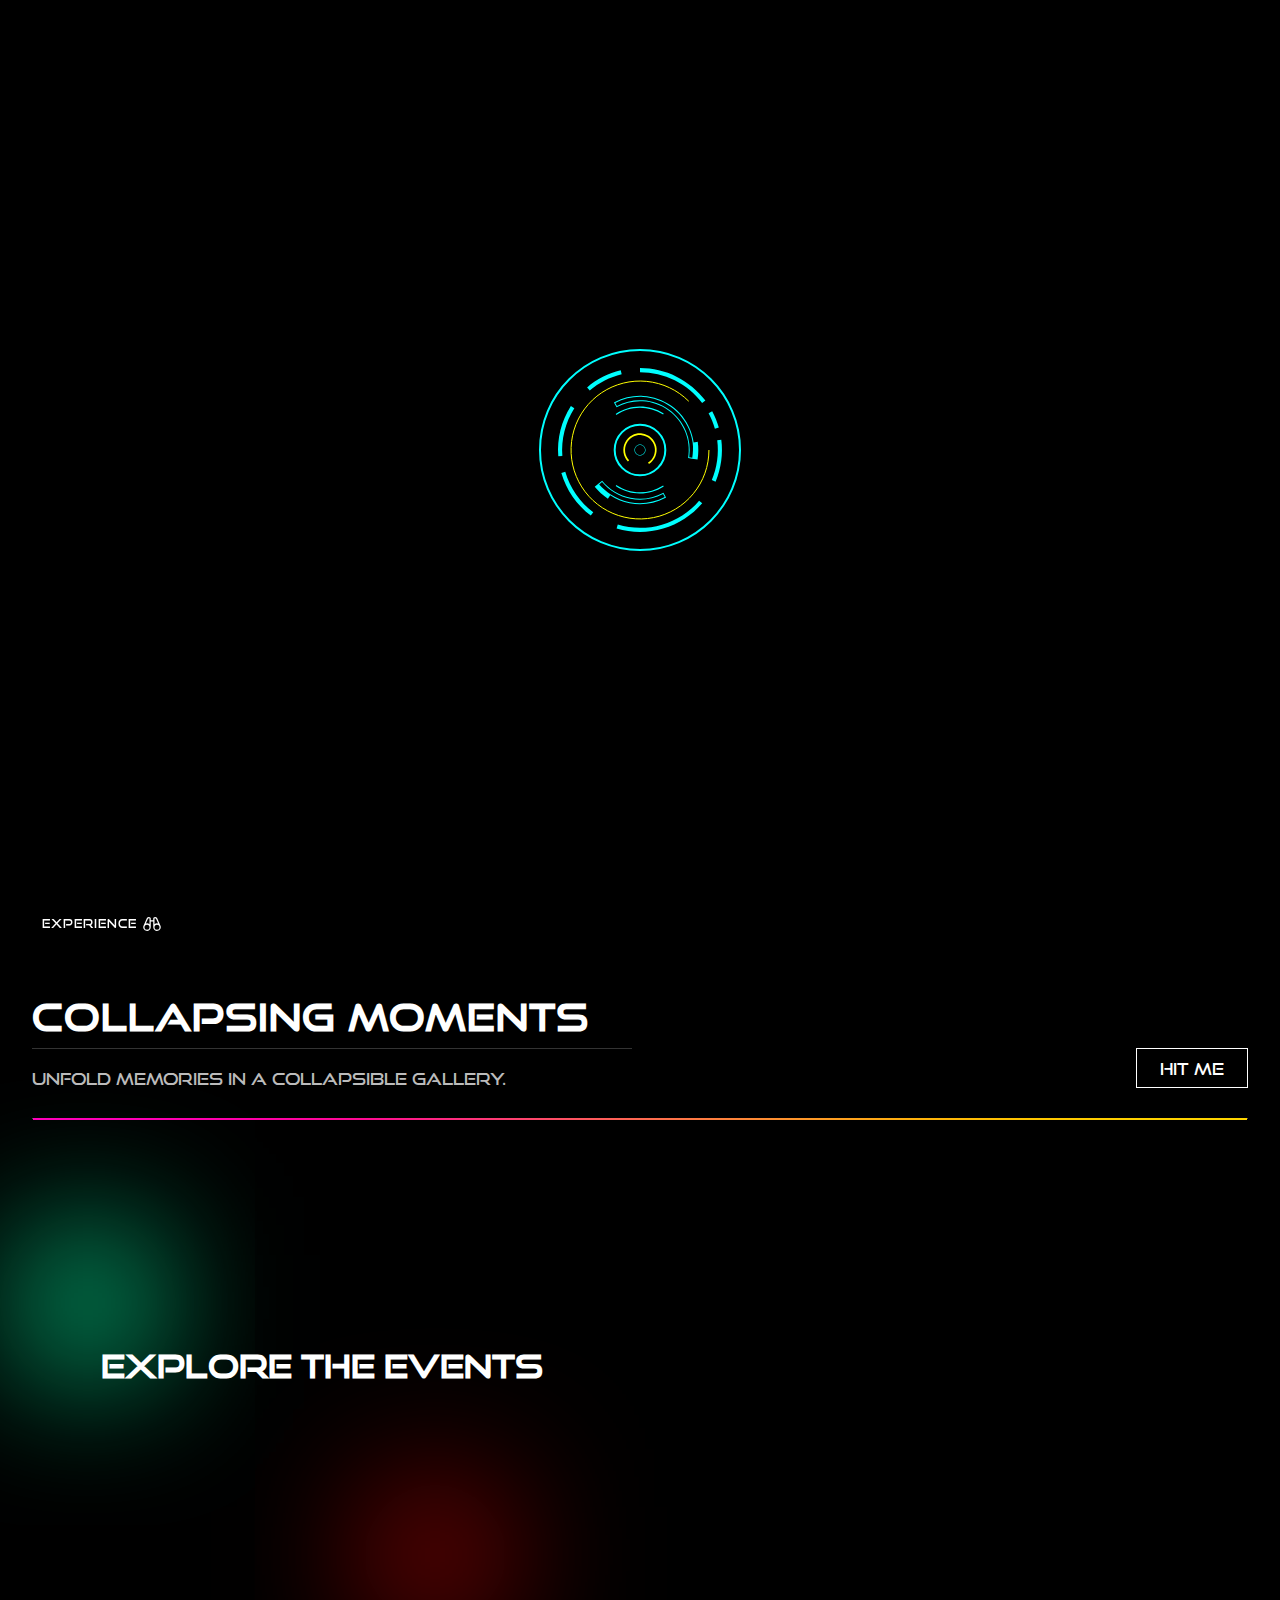
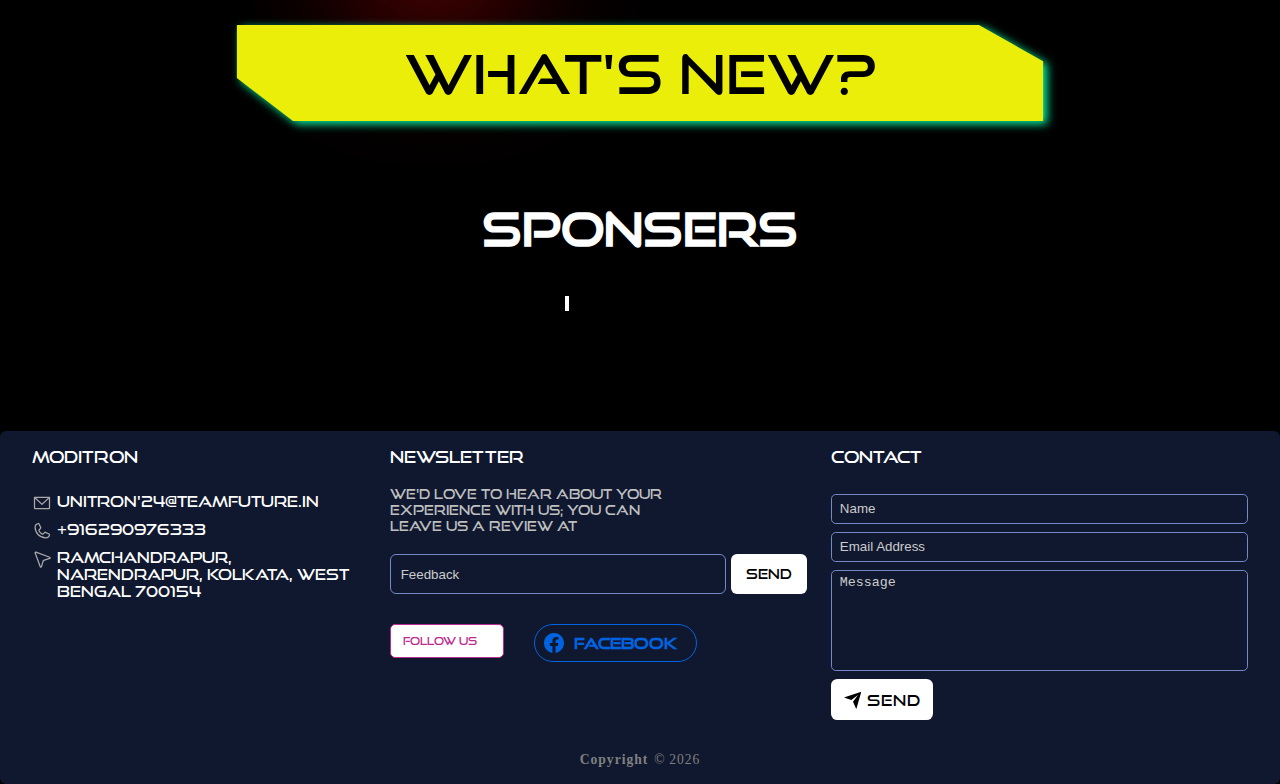
==== commit f80883d0: "Add files via upload" ====
--- a/Index/index.html
+++ b/Index/index.html
@@ -78,7 +78,7 @@
     
     <!-- Nav -->
     <div class="nav">
-        <img src="./logo.png" class="unitronLogo" alt="UnitronLogo" contenteditable="false" />
+        <img src="./Assets/Logo.png" class="unitronLogo" alt="UnitronLogo" contenteditable="false" />
         <ul class="nav-menu">
             <li>
                 <a href="#" class="three-d">
@@ -90,7 +90,7 @@
                 </a>
             </li>
             <li>
-                <a href="#" class="three-d">
+                <a href="#About" class="three-d">
                     About
                     <span class="three"><span class="front">About</span><span class="back">About</span></span>
                 </a>
@@ -98,42 +98,42 @@
 
             <li>
                 <a href="#" class="three-d">
-                    Blog
-                    <span class="three"><span class="front">Blog</span><span class="back">Blog</span></span>
+                    Events
+                    <span class="three"><span class="front">Events</span><span class="back">Events</span></span>
                 </a>
                 <ul class="clearfix unstyled drop-menu">
                     <li>
                         <a href="#" class="three-d">
-                            Html5
-                            <span class="three"><span class="front">Html5</span><span class="back">Html5</span></span>
+                            Tech
+                            <span class="three"><span class="front">Tech</span><span class="back">Tech</span></span>
                         </a>
                     </li>
                     <li>
                         <a href="#" class="three-d">
-                            Css3
-                            <span class="three"><span class="front">Css3</span><span class="back">Css3</span></span>
+                            Non-Tech
+                            <span class="three"><span class="front">Non-Tech</span><span class="back">Non-Tech</span></span>
                         </a>
                     </li>
                     <li>
                         <a href="#" class="three-d">
-                            JavaScript
-                            <span class="three"><span class="front">JavaScript</span><span
-                                    class="back">JavaScript</span></span>
+                            Gaming
+                            <span class="three"><span class="front">Gaming</span><span
+                                    class="back">Gaming</span></span>
                         </a>
                     </li>
                     <li>
                         <a href="#" class="three-d">
-                            Videogames
-                            <span class="three"><span class="front">Videogames</span><span
-                                    class="back">Videogames</span></span>
+                            Coding
+                            <span class="three"><span class="front">Coding</span><span
+                                    class="back">Coding</span></span>
                         </a>
                     </li>
                 </ul>
             </li>
             <li>
-                <a href="#" class="three-d">
-                    Shop On-line
-                    <span class="three"><span class="front">Schedule</span><span class="back">Schedule</span></span>
+                <a href="#Footer" class="three-d">
+                    Contact Us
+                    <span class="three"><span class="front">Contact Us</span><span class="back">Contact Us</span></span>
                 </a>
             </li>
         </ul>
@@ -164,65 +164,53 @@
                 </a>
             </li>
             <li>
-                <a href="#" class="three-d">
+                <a href="#About" class="three-d">
                     About
                     <span class="three"><span class="front">About</span><span class="back">About</span></span>
                 </a>
             </li>
-            <li>
-                <a href="#" class="three-d">
-                    Contact
-                    <span class="three"><span class="front">Contact</span><span class="back">Contact</span></span>
-                </a>
-            </li>
             <li class="sidebar-events">
                 <a href="#" class="three-d">
-                    Blog
-                    <span class="three"><span class="front">Blog</span><span class="back">Blog</span></span>
+                    Events
+                    <span class="three"><span class="front">Events</span><span class="back">Events</span></span>
                 </a>
                 <div class="subMenu">
                     <ul class="clearfix unstyled drop-menu sidebar-drop-down">
                         <li>
                             <a href="#" class="three-d">
-                                Html5
-                                <span class="three"><span class="front">Html5</span><span
-                                        class="back">Html5</span></span>
+                                Tech
+                                <span class="three"><span class="front">Tech</span><span
+                                        class="back">Tech</span></span>
                             </a>
                         </li>
                         <li>
                             <a href="#" class="three-d">
-                                Css3
-                                <span class="three"><span class="front">Css3</span><span class="back">Css3</span></span>
+                                Non-Tech
+                                <span class="three"><span class="front">Non-Tech</span><span class="back">Non-Tech</span></span>
                             </a>
                         </li>
                         <li>
                             <a href="#" class="three-d">
-                                JavaScript
-                                <span class="three"><span class="front">JavaScript</span><span
-                                        class="back">JavaScript</span></span>
+                                Gaming
+                                <span class="three"><span class="front">Gaming</span><span
+                                        class="back">Gaming</span></span>
                             </a>
                         </li>
                         <li>
                             <a href="#" class="three-d">
-                                Videogames
-                                <span class="three"><span class="front">Videogames</span><span
-                                        class="back">Videogames</span></span>
+                                Coding
+                                <span class="three"><span class="front">Coding</span><span
+                                        class="back">Coding</span></span>
                             </a>
                         </li>
                     </ul>
                 </div>
             </li>
-            <li>
-                <a href="#" class="three-d">
-                    Shop On-line
-                    <span class="three"><span class="front">Schedule</span><span class="back">Schedule</span></span>
-                </a>
-            </li>
-
-            <li>
-                <a href="#" class="three-d">
-                    FAQ
-                    <span class="three"><span class="front">FAQ</span><span class="back">FAQ</span></span>
+
+            <li>
+                <a href="#Footer" class="three-d">
+                    Contact Us
+                    <span class="three"><span class="front">Contact Us</span><span class="back">Contact Us</span></span>
                 </a>
             </li>
         </ul>
@@ -241,7 +229,7 @@
         </div>
 
         <!-- About Unitron -->
-        <div class="about">
+        <div id="About" class="about">
             <div class="about-image">
                 <div class="fadetop"></div>
                 <img src="/Assets/Home/2.jpg"
@@ -279,10 +267,10 @@
                 <figure>
                     <figcaption>
                         <h1>
-                            Collapsible Gallery
+                            Collapsing Moments
                         </h1>
                         <p>
-                            Lorem ipsum dolor, sit amet consectetur adipisicing elit. Officia, quasi.
+                            Unfold memories in a collapsible gallery.
                         </p>
                     </figcaption>
                     </figcaption>
@@ -376,25 +364,25 @@
             <div class="events-container">
                 <div class="new-event">
                     <div class="event-image" style="--i: 1">
-                        <img src="https://cdn.pixabay.com/photo/2018/03/31/06/31/dog-3277416_1280.jpg" alt="">
+                        <img src="./Assets/New/1.jpg" alt="">
                     </div>
                 </div>
 
                 <div class="new-event">
                     <div class="event-image" style="--i: 2">
-                        <img src="https://cdn.pixabay.com/photo/2015/11/17/13/13/puppy-1047521_1280.jpg" alt="">
+                        <img src="./Assets/New/2.jpg" alt="">
                     </div>
                 </div>
 
                 <div class="new-event">
                     <div class="event-image" style="--i: 3">
-                        <img src="https://cdn.pixabay.com/photo/2016/05/09/10/42/weimaraner-1381186_1280.jpg" alt="">
+                        <img src="./Assets/New/3.jpg" alt="">
                     </div>
                 </div>
 
                 <div class="new-event">
                     <div class="event-image" style="--i: 4">
-                        <img src="https://cdn.pixabay.com/photo/2016/01/29/20/54/dog-1168663_1280.jpg" alt="">
+                        <img src="./Assets/New/4.jpg" alt="">
                     </div>
                 </div>
             </div>
@@ -410,7 +398,7 @@
     </main>
 
      <!-- Footer -->
-        <footer class="footer">
+        <footer id="Footer" class="footer">
             <div class="footer-row">
                 <div class="footer-unitron footer-col">
                     <h4>Moditron</h4>
--- a/Index/Styles/Shared.css
+++ b/Index/Styles/Shared.css
@@ -1,6 +1,6 @@
 @font-face {
   font-family: 'Uni';
-  src: url('../Assets/Colus-Regular.ttf');
+  src: url('../Assets/F.otf');
 }
 
 * {
@@ -9,12 +9,13 @@
   padding: 0;
   outline: none;
   border: none;
+  scroll-behavior: smooth;
+  scroll-padding: 5rem;
 }
 
 body {
   color: #fff;
   margin: 0;
-  height: 100vh;
   font-family: "Uni", sans-serif;
   background: #000000;
 }
--- a/Index/Styles/Navbar.css
+++ b/Index/Styles/Navbar.css
@@ -4,6 +4,7 @@
   left: 0;
   top: 0;
   width: 100%;
+  height: 3.8rem;
   display: flex;
   justify-content: space-between;
   align-items: center;
@@ -14,8 +15,7 @@
 
 .unitronLogo {
   width: 50px;
-  height: 50px;
-  padding: 5px;
+  aspect-ratio: 1;
 }
 
 .hamburger {
@@ -59,7 +59,7 @@
   color: #fff;
   display: block;
   text-decoration: none;
-  font-family: "Roboto Condensed", sans-serif;
+  font-family: "Uni", sans-serif;
   text-transform: uppercase;
   overflow: visible;
   font-weight: 300;
--- a/Index/Styles/Countdown.css
+++ b/Index/Styles/Countdown.css
@@ -38,6 +38,7 @@
           color: var(--text-color);
           text-transform: uppercase;
           font-size: 1rem;
+          font-family: "Uni";
         }
       }
       > .dot-container {
@@ -83,6 +84,7 @@
     }
 
     .countdown .part > .remaining > .text{
-      font-size: 0.85rem;
+      font-size: 0.55rem;
+      margin-top: 0.3rem;
     }
 }--- a/Index/Styles/About.css
+++ b/Index/Styles/About.css
@@ -83,7 +83,8 @@
     display: flex;
     align-items: center;
     gap: 0.3rem;
-    font-size: clamp(0.9rem, 0.17vw + 0.86rem, 0.89rem);
+    font-size: clamp(0.5rem, 0.17vw + 0.6rem, 0.7rem);
+    letter-spacing: 1px;
     font-weight: 400;
     padding: 0.6rem 0.9rem;
     overflow: hidden;
@@ -127,7 +128,7 @@
 
 .about-content > h3{
     margin-bottom: 1rem;
-    font-size:  clamp(1.95rem, 1.56vw + 1.56rem, 2.81rem);
+    font-size:  clamp(1.3rem, 1.56vw + 1.4rem, 2.1rem);
 }
 
 .about-content > h3 > span{
@@ -135,9 +136,10 @@
 }
 
 .about-content > p{
-    font-size: clamp(1rem, 0.34vw + 0.91rem, 1.19rem);
+    font-size: clamp(0.9rem, 0.34vw + 0.91rem, 0.95rem);
     letter-spacing: 1px;
     line-height: 1.7rem;
+    color: rgb(189, 186, 186);
 }
 
 .community{
--- a/Index/Styles/EventCards.css
+++ b/Index/Styles/EventCards.css
@@ -11,11 +11,13 @@
 }
 
 .event-about {
-  margin: auto;
   font-size: 2rem;
+  position: relative;
+  text-transform: capitalize;
+  height: 100%;
+  display: grid;
+  place-items: center;
   text-align: center;
-  position: relative;
-  text-transform: capitalize;
 }
 
 .event-glow-red, .event-glow-green {
@@ -37,7 +39,7 @@
 .event-glow-green {
   top: 30%;
   left: 10%;
-  box-shadow: -2px 10px 145px 59px rgba(16, 167, 61, 0.75);
+  box-shadow: -2px 10px 145px 59px #05f2a0;
   animation: green-glow-move 25s linear 2s infinite alternate-reverse;
 }
 
@@ -45,43 +47,43 @@
   0% {
     bottom: 10%;
     left: 60;
-    box-shadow: -2px 10px 145px 59px rgba(230, 6, 6, 0.9);
+    box-shadow: -2px 10px 145px 59px #d10047;
   }
 
   15% {
     bottom: 20%;
     left: 60%;
-    box-shadow: -2px 10px 145px 25px rgba(230, 6, 6, 0.9);
+    box-shadow: -2px 10px 145px 25px #d10047;
   }
 
   25% {
     bottom: 40%;
     left: 40%;
-    box-shadow: -2px 10px 145px 50px rgba(230, 6, 6, 0.9);
+    box-shadow: -2px 10px 145px 50px #d10047;
   }
 
   40% {
     bottom: 50%;
     left: 8%;
-    box-shadow: -2px 10px 145px 20px rgba(230, 6, 6, 0.9);
+    box-shadow: -2px 10px 145px 20px #d10047;
   }
 
   60% {
     bottom: 70%;
     left: 20%;
-    box-shadow: -2px 10px 145px 50px rgba(230, 6, 6, 0.9);
+    box-shadow: -2px 10px 145px 50px #d10047;
   }
 
   75% {
     bottom: 50%;
     left: 40%;
-    box-shadow: -2px 10px 145px 25px rgba(230, 6, 6, 0.9);
+    box-shadow: -2px 10px 145px 25px #d10047;
   }
 
   100% {
     bottom: 30%;
     left: 80%;
-    box-shadow: -2px 10px 145px 55px rgba(230, 6, 6, 0.9);
+    box-shadow: -2px 10px 145px 55px #d10047;
   }
 }
 
@@ -89,43 +91,43 @@
   0% {
     top: 30%;
     left: 10%;
-    box-shadow: -2px 10px 145px 59px rgba(16, 167, 61, 0.9);
+    box-shadow: -2px 10px 145px 59px #05f2a0;
   }
 
   15% {
     top: 20%;
     left: 15%;
-    box-shadow: -2px 10px 145px 25px rgba(16, 167, 61, 0.9);
+    box-shadow: -2px 10px 145px 25px #05f2a0;
   }
 
   25% {
     top: 40%;
     left: 30%;
-    box-shadow: -2px 10px 145px 50px rgba(16, 167, 61, 0.9);
+    box-shadow: -2px 10px 145px 50px #05f2a0;
   }
 
   40% {
     top: 50%;
     left: 45%;
-    box-shadow: -2px 10px 145px 20px rgba(16, 167, 61, 0.9);
+    box-shadow: -2px 10px 145px 20px #05f2a0;
   }
 
   60% {
     top: 30%;
     left: 60%;
-    box-shadow: -2px 10px 145px 50px rgba(16, 167, 61, 0.9);
+    box-shadow: -2px 10px 145px 50px #05f2a0;
   }
 
   75% {
     top: 40%;
     left: 80%;
-    box-shadow: -2px 10px 145px 25px rgba(16, 167, 61, 0.9);
+    box-shadow: -2px 10px 145px 25px #05f2a0;
   }
 
   100% {
     top: 30%;
     left: 10%;
-    box-shadow: -2px 10px 145px 55px rgba(16, 167, 61, 0.9);
+    box-shadow: -2px 10px 145px 55px #05f2a0;
   }
 }
 
@@ -156,7 +158,7 @@
 }
 
 .event-card-glow:hover{
-  filter: drop-shadow(5px 5px 15px rgba(255, 0, 0, 0.575));
+  filter: drop-shadow(3px 5px 5px rgb(234, 238, 9));
   transition: all 0.3s ease-in-out;
 }
 
--- a/Index/Styles/CollapseGallery.css
+++ b/Index/Styles/CollapseGallery.css
@@ -226,12 +226,14 @@
     opacity: 1;
     transition-delay: 0.75s;
     flex-grow: 6;
+    background-position: center;
   }
   
  .collapse-gallery figure:has(.collapse-btn input:checked) ~ section div + div + div + div + div + div {
     opacity: 1;
     transition-delay: 0.9s;
     flex-grow: 7;
+    background-position: center;
   }
   
  .collapse-gallery section div:hover {
@@ -248,6 +250,7 @@
   
 .collapse-gallery  figure:has(.collapse-btn input:checked) ~ section div {
     animation: pointerFix 1.7s linear 0s 1 normal;
+    background-position: center;
   }
   
   @keyframes pointerFix {
@@ -263,7 +266,6 @@
   }
   
   /* Change Gallery Images */
-  
   .collapse-gallery section div:first-of-type {
     background-image: url("/Assets/Home/24.jpg");
   }
@@ -297,11 +299,11 @@
   }
   
   .collapse-gallery section div + div + div + div + div + div + div + div + div {
-    background-image: url("/Assets/Home/19.JPG");
+    background-image: url("/Assets/Home/26.jpg");
   }
   
   .collapse-gallery section div + div + div + div + div + div + div + div + div + div {
-    background-image: url("/Assets/Home/21.JPG");
+    background-image: url("/Assets/Home/21.jpg");
   }
   
   .collapse-gallery section div:last-of-type {
--- a/Index/Styles/NewEvents.css
+++ b/Index/Styles/NewEvents.css
@@ -2,6 +2,7 @@
     height: 10rem;
     position: relative;
     transition: all 0.3s linear;
+    filter: drop-shadow(4px 3px 5px #05f2a0);
 }
 
 .event-header span{
@@ -9,9 +10,11 @@
     left: 50%;
     top: 50%;
     width: max-content;
-    padding: 2rem;
-    font-size: clamp(5.8rem, 0.3vw + 5.4rem, 6.3rem);
-    border: 1px solid white;
+    padding: 1rem 10.5rem;
+    font-size: clamp(3rem, 0.3vw + 3.1rem, 4rem);
+    clip-path: polygon(0 0, 92% 0, 100% 38%, 100% 100%, 7% 100%, 0 55%);
+    background-color: rgb(234, 238, 9);
+    color: #000;
     transform: translate(-50%, -50%);
     cursor: pointer;
     transition: all 0.3s linear;
@@ -24,7 +27,7 @@
 
 .new-event-opened .event-header span{
     top: 20%;
-    font-size: 2rem;
+    font-size: 1.6rem;
 }
 
 .new-event-header-container > span{
@@ -37,6 +40,7 @@
     gap: 0.5rem;
     height: 0;
     width: 0;
+    padding: 0 0.5rem;
 }
 
 .new-event-opened .events-container{
@@ -61,9 +65,10 @@
     transform: scale(1);
 }
 
-@media screen and (max-width: 750px){
+@media screen and (max-width: 768px){
     .event-header > span{
-        font-size: clamp(4rem, 0.3vw + 4.5rem, 4.8rem);
+        font-size: clamp(2.3rem, 0.3vw + 2.5rem, 2.8rem);
+        padding: 1rem 5rem;
     }
 }
 
@@ -73,13 +78,19 @@
     }
 
     .event-header > span{
-        font-size: clamp(3rem, 0.3vw + 3.5rem, 4rem);
+        font-size: clamp(2rem, 0.3vw + 2.1rem, 2.5rem);
+        
     }
 }
 
 @media screen and (max-width: 550px){
     .event-header > span{
-        font-size: clamp(2rem, 0.3vw + 2.5rem, 3rem);
+        font-size: clamp(1.4rem, 0.1vw + 1.6rem, 1.8rem);
+        padding: 1rem 3rem;
+    }
+    .new-event-opened .event-header span{
+        top: 20%;
+        font-size: 1.3rem;
     }
 }
 
--- a/Index/Styles/Footer.css
+++ b/Index/Styles/Footer.css
@@ -14,7 +14,7 @@
 
 .footer-row .footer-col h4 {
   color: #fff;
-  font-size: 1.2rem;
+  font-size: 1rem;
   font-weight: 400;
 }
 
@@ -59,6 +59,7 @@
   margin: 20px 0;
   color: #bfbfbf;
   max-width: 300px;
+  font-size: 0.8rem;
 }
 
 .footer-col form {
@@ -112,7 +113,7 @@
 
 .contact > h4{
   margin-bottom: 20px;
-  font-size: 1.2rem;
+  font-size: 1rem;
   color: white;
   font-weight: 400;
 }
@@ -211,12 +212,13 @@
 
 .aaa p {
   position: absolute;
-  top: 0.7em;
+  top: 0.95em;
   left: 1.2em;
   margin: 0;
   padding: 0;
   transition: .5s;
   color: #bc2a8d;
+  font-size: 0.65rem;
 }
 
 .aaa svg {
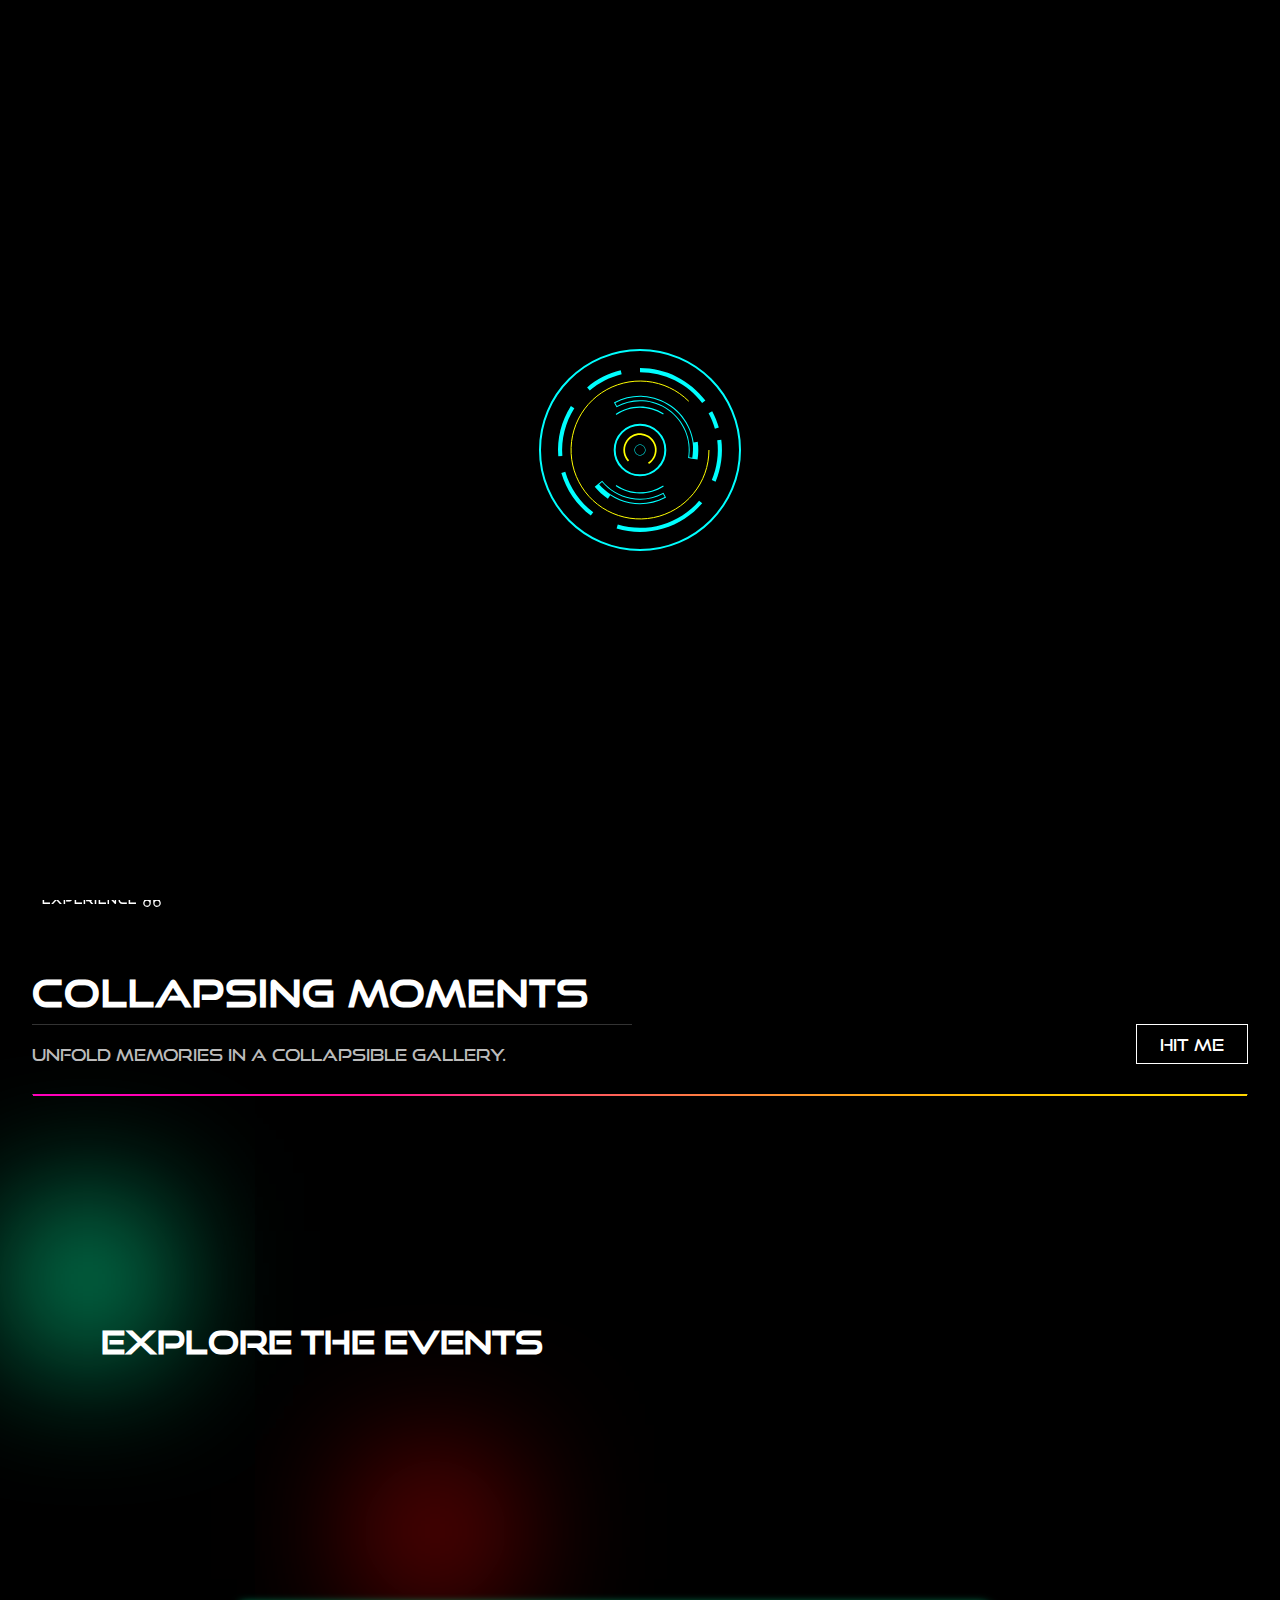
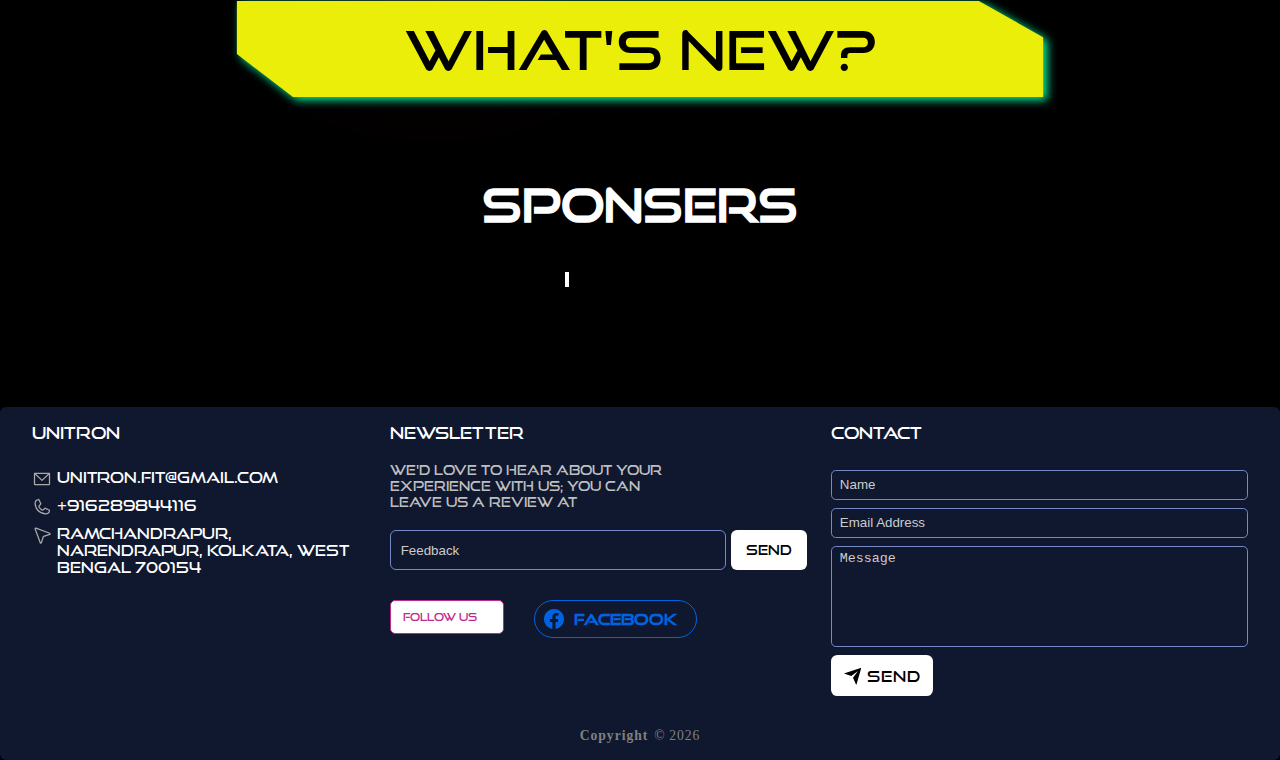
==== commit a6ef925a: "Add files via upload" ====
--- a/Index/index.html
+++ b/Index/index.html
@@ -401,7 +401,7 @@
         <footer id="Footer" class="footer">
             <div class="footer-row">
                 <div class="footer-unitron footer-col">
-                    <h4>Moditron</h4>
+                    <h4>Unitron</h4>
                     <ul class="">
                         <li>
                             <svg xmlns="http://www.w3.org/2000/svg" width="20" height="20" fill="#a9a9a9"
@@ -410,7 +410,7 @@
                                     d="M224,48H32a8,8,0,0,0-8,8V192a16,16,0,0,0,16,16H216a16,16,0,0,0,16-16V56A8,8,0,0,0,224,48ZM203.43,64,128,133.15,52.57,64ZM216,192H40V74.19l82.59,75.71a8,8,0,0,0,10.82,0L216,74.19V192Z">
                                 </path>
                             </svg>
-                            <span>Unitron'24@teamfuture.in</span>
+                            <span>Unitron.fit@gmail.com</span>
                         </li>
                         <li>
                             <svg xmlns="http://www.w3.org/2000/svg" width="20" height="20" fill="#a9a9a9"
@@ -419,7 +419,7 @@
                                     d="M222.37,158.46l-47.11-21.11-.13-.06a16,16,0,0,0-15.17,1.4,8.12,8.12,0,0,0-.75.56L134.87,160c-15.42-7.49-31.34-23.29-38.83-38.51l20.78-24.71c.2-.25.39-.5.57-.77a16,16,0,0,0,1.32-15.06l0-.12L97.54,33.64a16,16,0,0,0-16.62-9.52A56.26,56.26,0,0,0,32,80c0,79.4,64.6,144,144,144a56.26,56.26,0,0,0,55.88-48.92A16,16,0,0,0,222.37,158.46ZM176,208A128.14,128.14,0,0,1,48,80,40.2,40.2,0,0,1,82.87,40a.61.61,0,0,0,0,.12l21,47L83.2,111.86a6.13,6.13,0,0,0-.57.77,16,16,0,0,0-1,15.7c9.06,18.53,27.73,37.06,46.46,46.11a16,16,0,0,0,15.75-1.14,8.44,8.44,0,0,0,.74-.56L168.89,152l47,21.05h0s.08,0,.11,0A40.21,40.21,0,0,1,176,208Z">
                                 </path>
                             </svg>
-                            <span>+916290976333</span>
+                            <span>+916289844116</span>
                         </li>
                         <li>
                             <svg xmlns="http://www.w3.org/2000/svg" width="20" height="20" fill="#a9a9a9"
--- a/Index/Styles/HeroHome.css
+++ b/Index/Styles/HeroHome.css
@@ -29,6 +29,14 @@
 }
 
 @media screen and (max-width: 414px){
+  .hero-container{
+    padding: 0;
+}
+
+.home-hero {
+  height: 16rem;
+}
+
   .home-hero > img {
     width: 22rem;
   }
--- a/Index/Styles/Countdown.css
+++ b/Index/Styles/Countdown.css
@@ -1,11 +1,11 @@
 .countdown-container{
     padding: 0 2rem;
     max-width: 45rem;
-    height: 13rem;
     margin-inline: auto;
     display: flex;
     align-items: center;
     justify-content: center;
+    margin-bottom: 3rem;
 }
 
 .countdown{
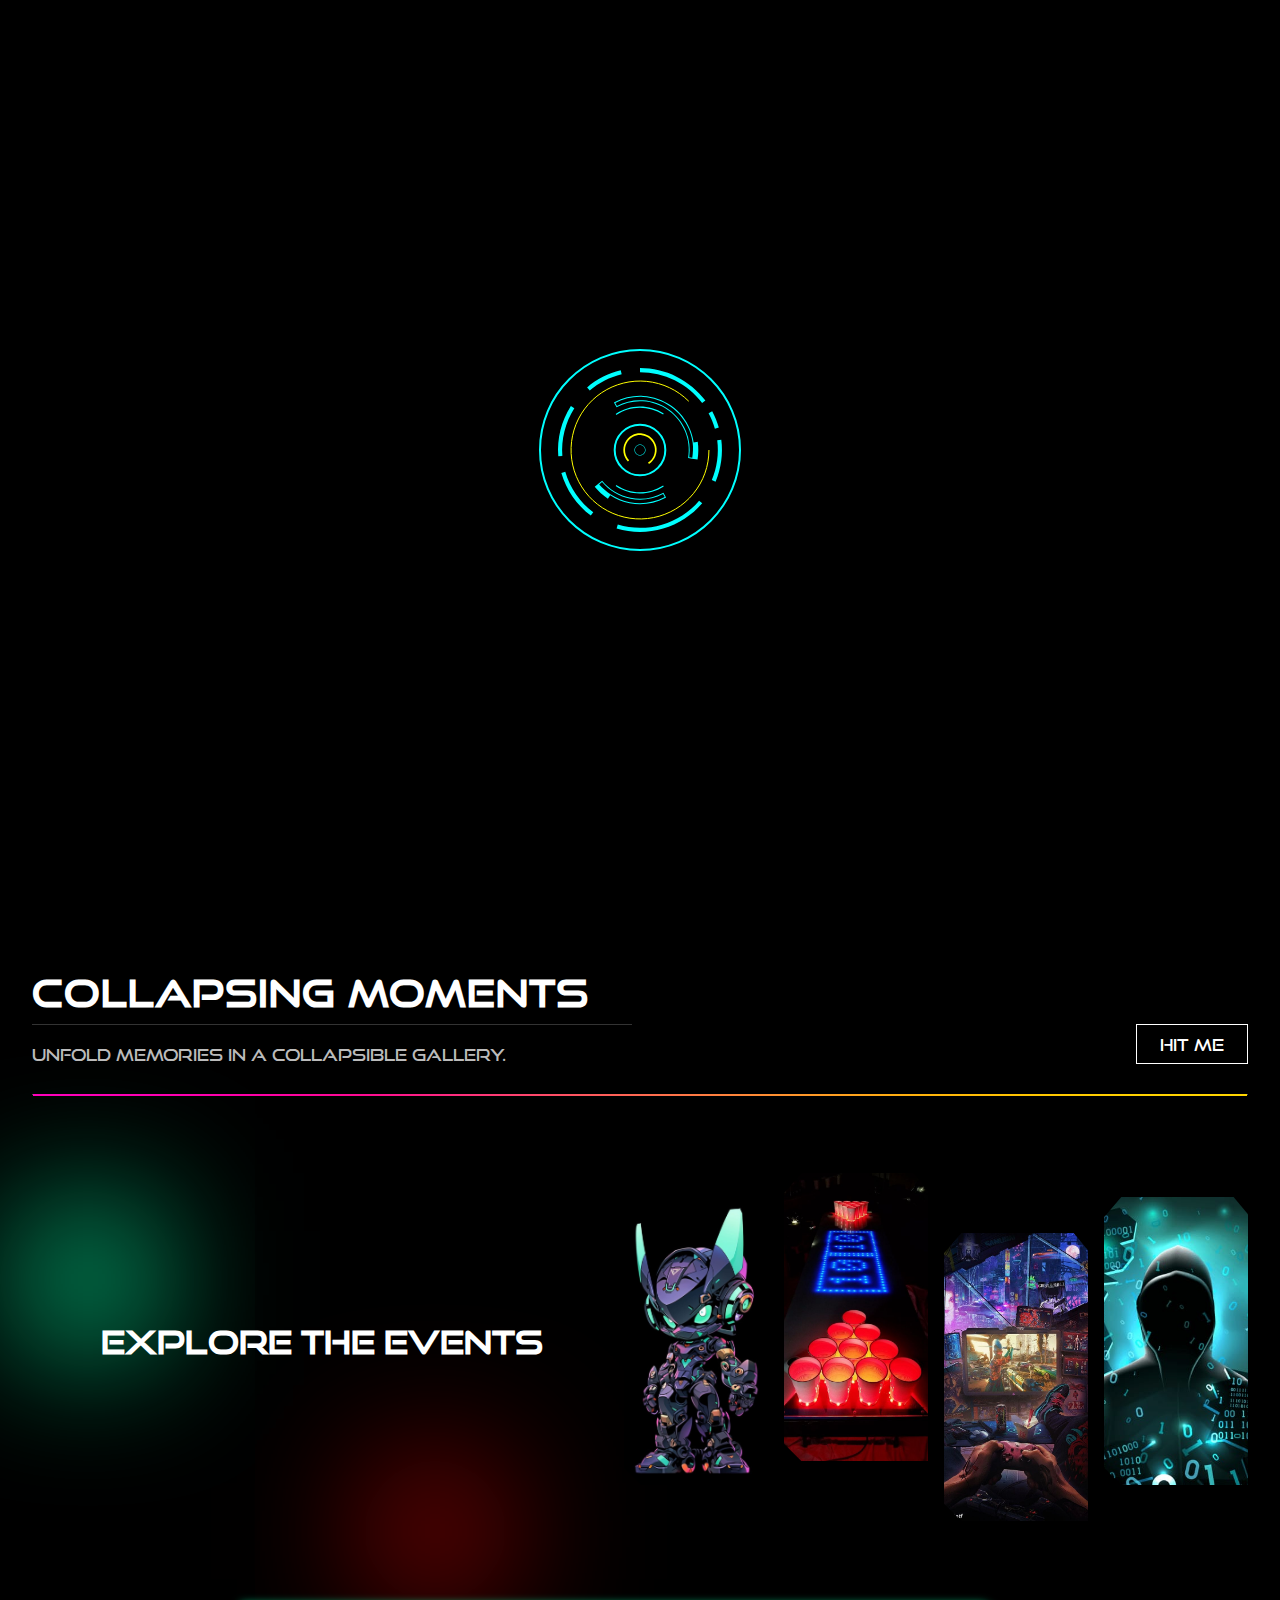
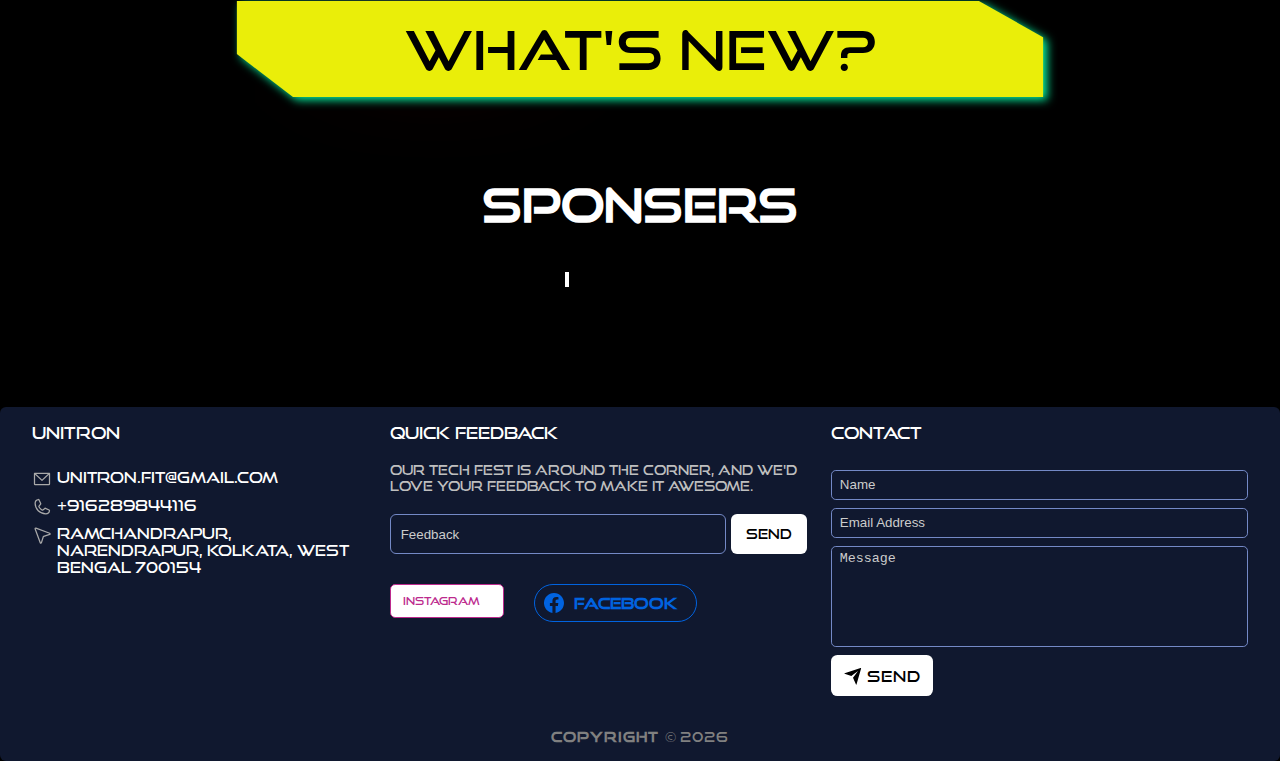
==== commit 9c7f6651: "Add files via upload" ====
--- a/Index/index.html
+++ b/Index/index.html
@@ -103,26 +103,26 @@
                 </a>
                 <ul class="clearfix unstyled drop-menu">
                     <li>
-                        <a href="#" class="three-d">
-                            Tech
-                            <span class="three"><span class="front">Tech</span><span class="back">Tech</span></span>
+                        <a href="./Pages/Construction.html" class="three-d">
+                            Robotics
+                            <span class="three"><span class="front">Robotics</span><span class="back">Robotics</span></span>
                         </a>
                     </li>
                     <li>
-                        <a href="#" class="three-d">
+                        <a href="./Pages/Construction.html" class="three-d">
                             Non-Tech
                             <span class="three"><span class="front">Non-Tech</span><span class="back">Non-Tech</span></span>
                         </a>
                     </li>
                     <li>
-                        <a href="#" class="three-d">
+                        <a href="./Pages/Construction.html" class="three-d">
                             Gaming
                             <span class="three"><span class="front">Gaming</span><span
                                     class="back">Gaming</span></span>
                         </a>
                     </li>
                     <li>
-                        <a href="#" class="three-d">
+                        <a href="./Pages/Construction.html" class="three-d">
                             Coding
                             <span class="three"><span class="front">Coding</span><span
                                     class="back">Coding</span></span>
@@ -177,27 +177,27 @@
                 <div class="subMenu">
                     <ul class="clearfix unstyled drop-menu sidebar-drop-down">
                         <li>
-                            <a href="#" class="three-d">
-                                Tech
-                                <span class="three"><span class="front">Tech</span><span
-                                        class="back">Tech</span></span>
+                            <a href="./Pages/Construction.html" class="three-d">
+                                Robotics
+                                <span class="three"><span class="front">Robotics</span><span
+                                        class="back">Robotics</span></span>
                             </a>
                         </li>
                         <li>
-                            <a href="#" class="three-d">
+                            <a href="./Pages/Construction.html" class="three-d">
                                 Non-Tech
                                 <span class="three"><span class="front">Non-Tech</span><span class="back">Non-Tech</span></span>
                             </a>
                         </li>
                         <li>
-                            <a href="#" class="three-d">
+                            <a href="./Pages/Construction.html" class="three-d">
                                 Gaming
                                 <span class="three"><span class="front">Gaming</span><span
                                         class="back">Gaming</span></span>
                             </a>
                         </li>
                         <li>
-                            <a href="#" class="three-d">
+                            <a href="./Pages/Construction.html" class="three-d">
                                 Coding
                                 <span class="three"><span class="front">Coding</span><span
                                         class="back">Coding</span></span>
@@ -236,25 +236,25 @@
                     alt="Inauguration">
                 <div class="fadeleft"></div>
                 <div class="home-gallery-content">
-                    <button class="home-gallery-btn">Experience
+                    <!-- <button class="home-gallery-btn">Experience
                         <svg xmlns="http://www.w3.org/2000/svg" width="20" height="20" fill="#fff"
                             viewBox="0 0 256 256">
                             <path
                                 d="M237.2,151.87v0a47.1,47.1,0,0,0-2.35-5.45L193.26,51.8a7.82,7.82,0,0,0-1.66-2.44,32,32,0,0,0-45.26,0A8,8,0,0,0,144,55V80H112V55a8,8,0,0,0-2.34-5.66,32,32,0,0,0-45.26,0,7.82,7.82,0,0,0-1.66,2.44L21.15,146.4a47.1,47.1,0,0,0-2.35,5.45v0A48,48,0,1,0,112,168V96h32v72a48,48,0,1,0,93.2-16.13ZM76.71,59.75a16,16,0,0,1,19.29-1v73.51a47.9,47.9,0,0,0-46.79-9.92ZM64,200a32,32,0,1,1,32-32A32,32,0,0,1,64,200ZM160,58.74a16,16,0,0,1,19.29,1l27.5,62.58A47.9,47.9,0,0,0,160,132.25ZM192,200a32,32,0,1,1,32-32A32,32,0,0,1,192,200Z">
                             </path>
                         </svg>
-                    </button>
+                    </button> -->
                 </div>
             </div>
             <div class="about-content">
-                <h3>Get To Know <span>Unitron</span></h3>
+                <h3>Get To Know About <span>Unitron</span></h3>
                 <p>
                     A hub for innovation and technological advancement, invites you to join us for UNiTRON
                     2024, a celebration of progress and the elegant power of technology, fostering collaboration
                     and pushing boundaries.
                 </p>
                 <div class="community">
-                    <a href="#" class="community-link">
+                    <a href="./Pages/Construction.html" class="community-link">
                         <span>Our Community</span>
                     </a>
                 </div>
@@ -322,14 +322,6 @@
 
                     <div class="event-card-glow">
                         <div class="event-card tech-card" style="--i:1.5">
-                            <h3 class="event-card-heading">Tech</h3>
-                            <a href="#" class="event-link">Explore</a>
-                            <div class="modal"></div>
-                        </div>
-                    </div>
-
-                    <div class="event-card-glow">
-                        <div class="event-card robo-card" style="--i:0.5">
                             <h3 class="event-card-heading">Robotics</h3>
                             <a href="#" class="event-link">Explore</a>
                             <div class="modal"></div>
@@ -337,16 +329,24 @@
                     </div>
 
                     <div class="event-card-glow">
-                        <div class="event-card coding-card" style="--i:3">
-                            <h3 class="event-card-heading">Coding</h3>
+                        <div class="event-card robo-card" style="--i:0.5">
+                            <h3 class="event-card-heading">Non-Tech</h3>
                             <a href="#" class="event-link">Explore</a>
                             <div class="modal"></div>
                         </div>
                     </div>
 
                     <div class="event-card-glow">
+                        <div class="event-card coding-card" style="--i:3">
+                            <h3 class="event-card-heading">Gaming</h3>
+                            <a href="#" class="event-link">Explore</a>
+                            <div class="modal"></div>
+                        </div>
+                    </div>
+
+                    <div class="event-card-glow">
                         <div class="event-card non-tech-card" style="--i:1.5">
-                            <h3 class="event-card-heading">Non-Tech</h3>
+                            <h3 class="event-card-heading">Coding</h3>
                             <a href="#" class="event-link">Explore</a>
                             <div class="modal"></div>
                         </div>
@@ -434,25 +434,25 @@
                 </div>
 
                 <div class="footer-col">
-                    <h4>Newsletter</h4>
+                    <h4>Quick Feedback</h4>
                     <p>
-                        We'd love to hear about your experience with us; you can leave us a review at
+                        Our tech fest is around the corner, and we'd love your feedback to make it awesome.
                     </p>
                     <form action="" class="feedbackForm">
                         <input id="feedback" type="text" placeholder="Feedback" required>
                         <button type="submit">Send</button>
                     </form>
                     <div class="icons">
-                        <button class="aaa">
-                            <p>Follow us</p>
+                        <a href="https://www.instagram.com/unitron.fit?igsh=cjM5OGJ6Nmd2aWZq" class="aaa">
+                            <p>Instagram</p>
                             <svg xmlns="http://www.w3.org/2000/svg" width="16" height="16" fill="currentColor"
                                 class="bi bi-whatsapp" viewBox="0 0 16 16">
                                 <path
                                     d="M8 0C5.829 0 5.556.01 4.703.048 3.85.088 3.269.222 2.76.42a3.917 3.917 0 0 0-1.417.923A3.927 3.927 0 0 0 .42 2.76C.222 3.268.087 3.85.048 4.7.01 5.555 0 5.827 0 8.001c0 2.172.01 2.444.048 3.297.04.852.174 1.433.372 1.942.205.526.478.972.923 1.417.444.445.89.719 1.416.923.51.198 1.09.333 1.942.372C5.555 15.99 5.827 16 8 16s2.444-.01 3.298-.048c.851-.04 1.434-.174 1.943-.372a3.916 3.916 0 0 0 1.416-.923c.445-.445.718-.891.923-1.417.197-.509.332-1.09.372-1.942C15.99 10.445 16 10.173 16 8s-.01-2.445-.048-3.299c-.04-.851-.175-1.433-.372-1.941a3.926 3.926 0 0 0-.923-1.417A3.911 3.911 0 0 0 13.24.42c-.51-.198-1.092-.333-1.943-.372C10.443.01 10.172 0 7.998 0h.003zm-.717 1.442h.718c2.136 0 2.389.007 3.232.046.78.035 1.204.166 1.486.275.373.145.64.319.92.599.28.28.453.546.598.92.11.281.24.705.275 1.485.039.843.047 1.096.047 3.231s-.008 2.389-.047 3.232c-.035.78-.166 1.203-.275 1.485a2.47 2.47 0 0 1-.599.919c-.28.28-.546.453-.92.598-.28.11-.704.24-1.485.276-.843.038-1.096.047-3.232.047s-2.39-.009-3.233-.047c-.78-.036-1.203-.166-1.485-.276a2.478 2.478 0 0 1-.92-.598 2.48 2.48 0 0 1-.6-.92c-.109-.281-.24-.705-.275-1.485-.038-.843-.046-1.096-.046-3.233 0-2.136.008-2.388.046-3.231.036-.78.166-1.204.276-1.486.145-.373.319-.64.599-.92.28-.28.546-.453.92-.598.282-.11.705-.24 1.485-.276.738-.034 1.024-.044 2.515-.045v.002zm4.988 1.328a.96.96 0 1 0 0 1.92.96.96 0 0 0 0-1.92zm-4.27 1.122a4.109 4.109 0 1 0 0 8.217 4.109 4.109 0 0 0 0-8.217zm0 1.441a2.667 2.667 0 1 1 0 5.334 2.667 2.667 0 0 1 0-5.334z">
                                 </path>
                             </svg>
-                        </button>
-                        <button class="aab">
+                        </a>
+                        <a href="https://www.facebook.com/unitron.fit?mibextid=kFxxJD" class="aab">
                             <svg viewBox="0 0 16 16" class="bi bi-facebook" fill="currentColor" height="16" width="16"
                                 xmlns="http://www.w3.org/2000/svg">
                                 <path
@@ -460,7 +460,7 @@
                                 </path>
                             </svg>
                             <span>Facebook</span>
-                        </button>
+                        </a>
                     </div>
 
                 </div>
--- a/Index/Styles/EventCards.css
+++ b/Index/Styles/EventCards.css
@@ -138,19 +138,19 @@
 }
 
 .tech-card {
-  background-image: url("https://cdn.pixabay.com/photo/2018/03/31/06/31/dog-3277417_1280.jpg");
+  background-image: url("../Assets/Events/4.jpg");
 }
 
 .robo-card {
-  background-image: url("https://cdn.pixabay.com/photo/2018/05/07/10/48/husky-3380548_1280.jpg");
+  background-image: url("../Assets/Events/3.jpg");
 }
 
 .coding-card {
-  background-image: url("https://cdn.pixabay.com/photo/2016/02/11/17/00/dog-1194087_1280.jpg");
+  background-image: url("../Assets/Events/8.jpg");
 }
 
 .non-tech-card {
-  background-image: url("https://cdn.pixabay.com/photo/2017/12/29/10/47/animal-company-3047244_1280.jpg");
+  background-image: url("../Assets/Events/1.jpg");
 }
 
 .event-card-glow{
--- a/Index/Styles/Footer.css
+++ b/Index/Styles/Footer.css
@@ -58,7 +58,6 @@
 .footer-col p {
   margin: 20px 0;
   color: #bfbfbf;
-  max-width: 300px;
   font-size: 0.8rem;
 }
 
@@ -162,7 +161,7 @@
   justify-content: center;
   padding: 1rem 0;
   gap: 1.3rem;
-  font-family: "Open Sans";
+  font-family: "Uni";
   letter-spacing: 1px;
   font-size: 0.85rem;
   color: gray;
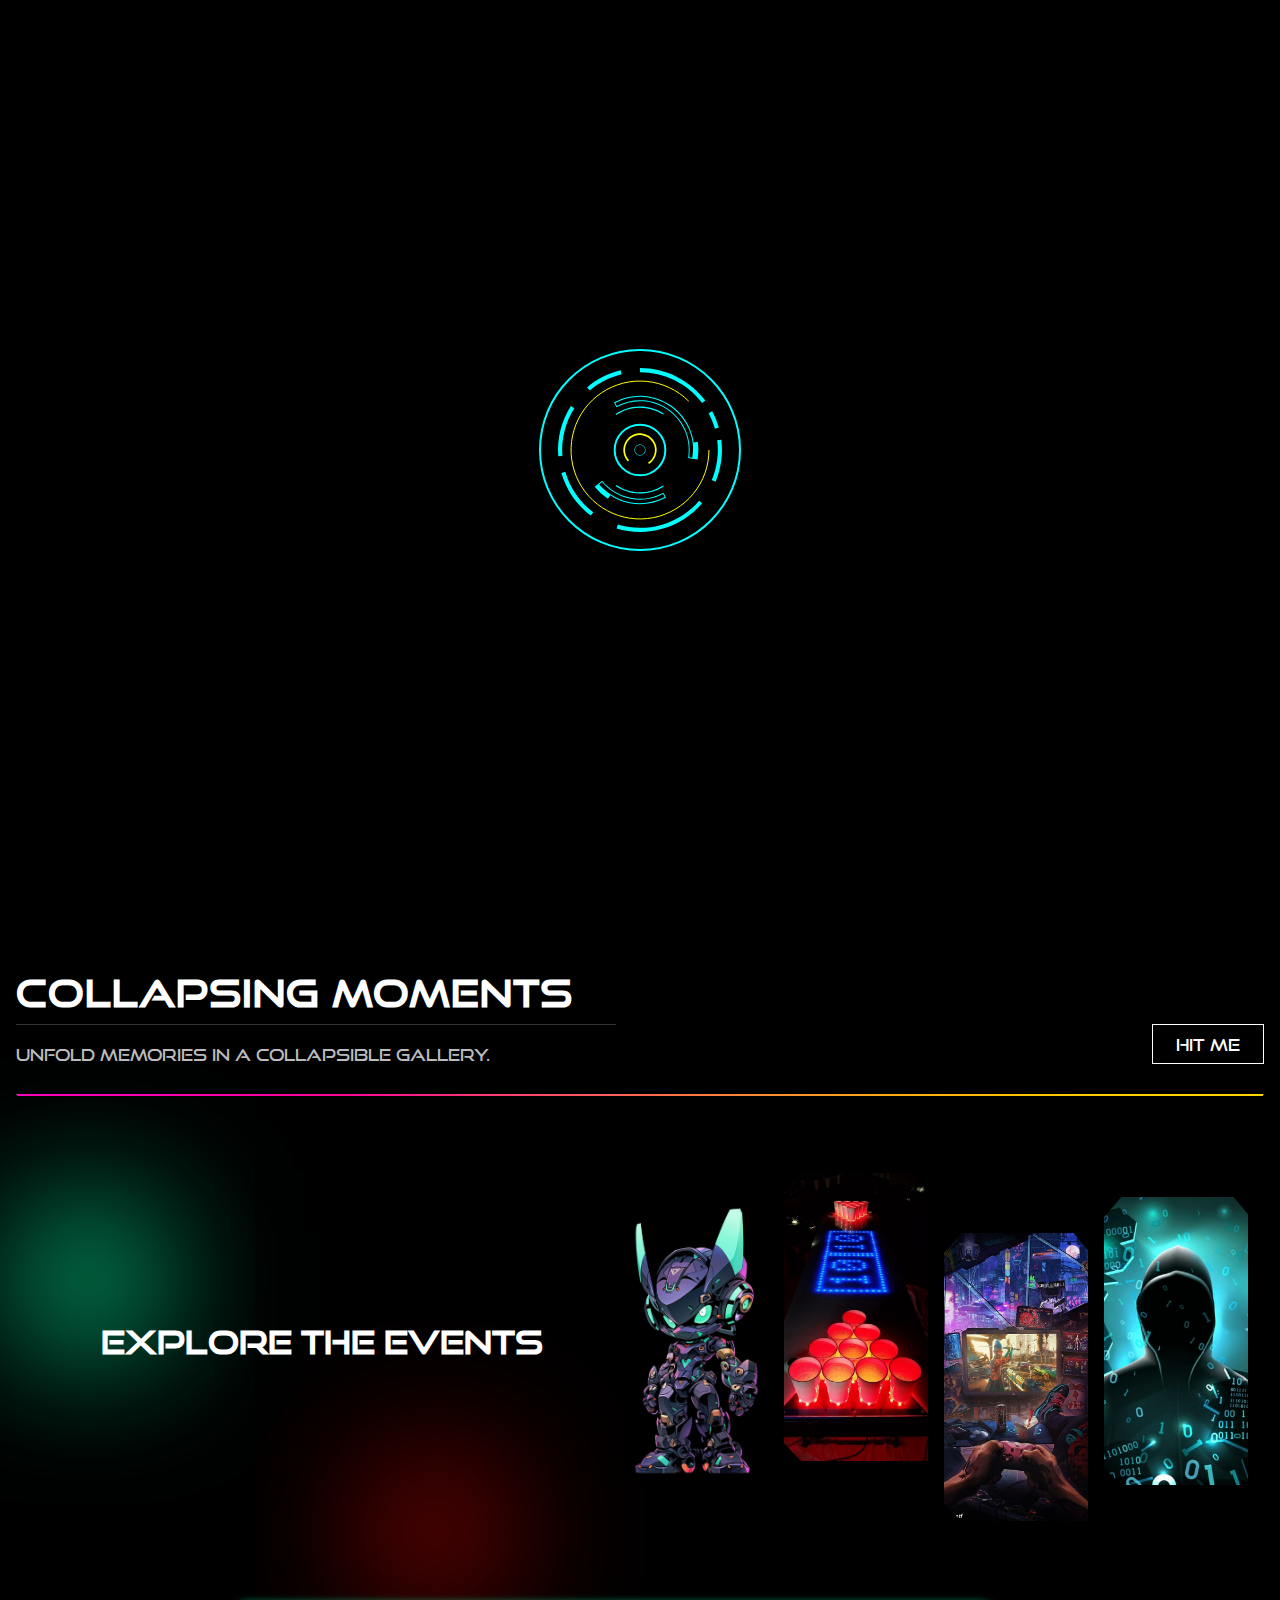
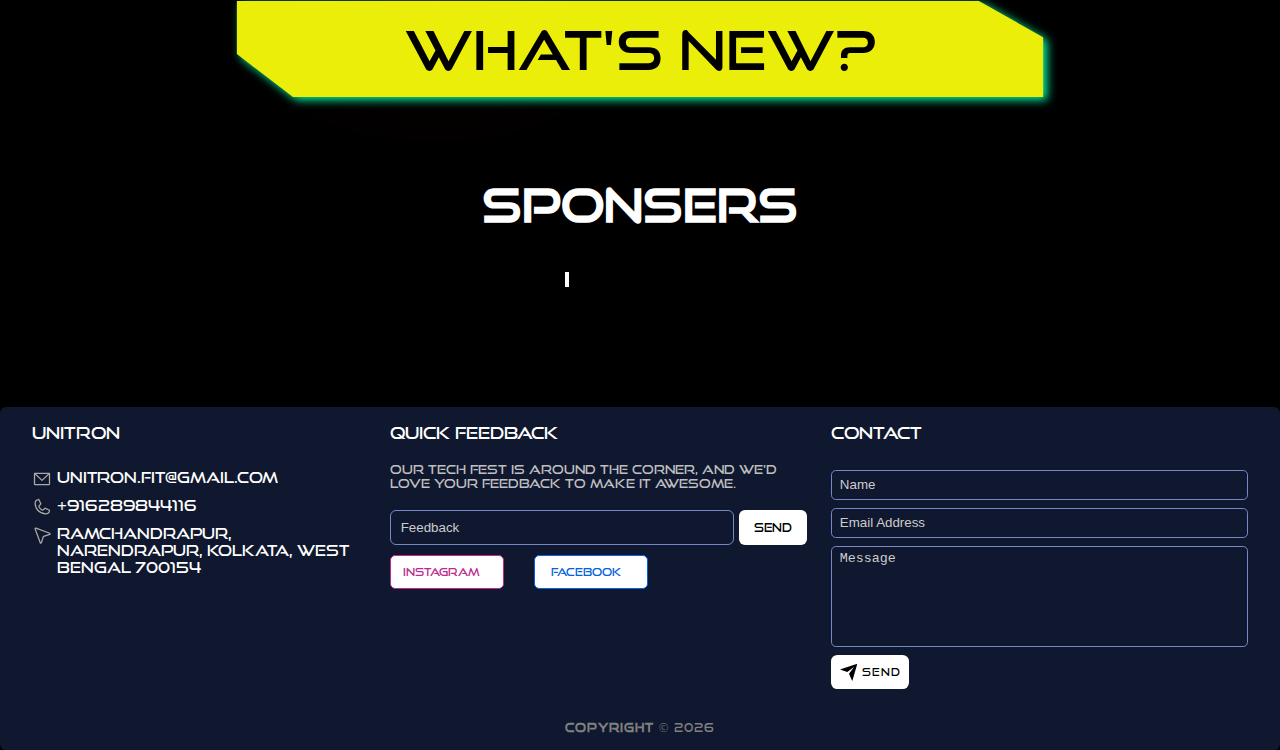
==== commit dd698912: "Add files via upload" ====
--- a/Index/index.html
+++ b/Index/index.html
@@ -4,7 +4,8 @@
 <head>
     <meta charset="UTF-8" />
     <meta name="viewport" content="width=device-width, initial-scale=1.0" />
-    <title>Document</title>
+    <title>Unitron</title>
+    <link rel="shortcut icon" type="x-icon" href="./Assets/Logo.png">
     <!-- Fonts -->
     <link rel="preconnect" href="https://fonts.googleapis.com">
     <link rel="preconnect" href="https://fonts.gstatic.com" crossorigin>
@@ -452,14 +453,14 @@
                                 </path>
                             </svg>
                         </a>
-                        <a href="https://www.facebook.com/unitron.fit?mibextid=kFxxJD" class="aab">
-                            <svg viewBox="0 0 16 16" class="bi bi-facebook" fill="currentColor" height="16" width="16"
-                                xmlns="http://www.w3.org/2000/svg">
-                                <path
-                                    d="M16 8.049c0-4.446-3.582-8.05-8-8.05C3.58 0-.002 3.603-.002 8.05c0 4.017 2.926 7.347 6.75 7.951v-5.625h-2.03V8.05H6.75V6.275c0-2.017 1.195-3.131 3.022-3.131.876 0 1.791.157 1.791.157v1.98h-1.009c-.993 0-1.303.621-1.303 1.258v1.51h2.218l-.354 2.326H9.25V16c3.824-.604 6.75-3.934 6.75-7.951z">
-                                </path>
-                            </svg>
-                            <span>Facebook</span>
+                        <a href="https://www.facebook.com/unitron.fit?mibextid=kFxxJD" class="fff">
+                            <p>Facebook</p>
+                            <svg viewBox="0 0 16 16" class="bi bi-facebook" fill="currentColor" height="30" width="30"
+                            xmlns="http://www.w3.org/2000/svg">
+                            <path
+                                d="M16 8.049c0-4.446-3.582-8.05-8-8.05C3.58 0-.002 3.603-.002 8.05c0 4.017 2.926 7.347 6.75 7.951v-5.625h-2.03V8.05H6.75V6.275c0-2.017 1.195-3.131 3.022-3.131.876 0 1.791.157 1.791.157v1.98h-1.009c-.993 0-1.303.621-1.303 1.258v1.51h2.218l-.354 2.326H9.25V16c3.824-.604 6.75-3.934 6.75-7.951z">
+                            </path>
+                        </svg>
                         </a>
                     </div>
 
--- a/Index/Styles/HeroHome.css
+++ b/Index/Styles/HeroHome.css
@@ -24,7 +24,7 @@
 
 @media screen and (max-width: 550px){
   .home-hero > img {
-    width: 30rem;
+    width: 20rem;
   }
 }
 
--- a/Index/Styles/About.css
+++ b/Index/Styles/About.css
@@ -183,7 +183,7 @@
 }
 
 
-@media screen and (max-width: 414px){
+@media screen and (max-width: 430px){
     .fadetop{
         height: 25%;
     }
@@ -199,4 +199,26 @@
     .about-image::after{
         height: 50%;
     }
+
+    .about-content{
+        gap: 0.5rem;
+    }
+
+    .about-content > h3{
+        font-size: 1.2rem;
+        margin-bottom: 0.3rem;
+    }
+
+    .about-content > p{
+        font-size: 0.75rem;
+        font-weight: 300;
+    }
+
+    .community-link{
+        padding: 0.9rem 1rem; 
+    }
+
+    .community span{
+        font-size: 0.8rem;
+    }
 }--- a/Index/Styles/EventCards.css
+++ b/Index/Styles/EventCards.css
@@ -295,4 +295,21 @@
     width: 7.5rem;
     margin-top: calc(var(--i) * 1.6rem);
   }
-}
+
+  .event-about{
+    font-size: 1.3rem;
+  }
+
+  .event-card-heading{
+    font-size: 0.8rem;
+  }
+
+  .event-card a{
+    font-size: 0.8;
+  }
+}
+
+
+@media screen and (max-width: 430px){
+  
+}--- a/Index/Styles/CollapseGallery.css
+++ b/Index/Styles/CollapseGallery.css
@@ -4,7 +4,7 @@
     flex-direction: column;
     align-items: center;
     justify-content: center;
-    padding: 0 2rem;
+    padding: 0 1rem;
     width: 100vw;
     overflow-x: hidden;
 }
@@ -267,7 +267,7 @@
   
   /* Change Gallery Images */
   .collapse-gallery section div:first-of-type {
-    background-image: url("/Assets/Home/24.jpg");
+    background-image: url("/Assets/Home/0.jpg");
   }
   
   .collapse-gallery section div + div {
@@ -346,11 +346,23 @@
   @media (max-width: 600px) {
 
     figure figcaption h1 {
-      font-size: 2rem;
+      font-size: 1.3rem;
       text-align: center;
       text-wrap: wrap;
     }
 
+    .collapse-gallery figure figcaption p {
+      font-size: 0.9rem;
+    }
+
+    .collapse-btn{
+      width: 6.2rem;
+    }
+
+    .collapse-gallery .collapse-btn span{
+      font-size: 0.9rem;
+    }
+
     .collapse-gallery section {
       flex-direction: column;
     }
--- a/Index/Styles/Sponser.css
+++ b/Index/Styles/Sponser.css
@@ -55,4 +55,10 @@
     display: grid;
     place-content: center;
     margin-bottom: 5rem;
+}
+
+@media screen and (max-width: 430px){
+    .sponsers > h3{
+        font-size: 1.3rem;
+    }
 }--- a/Index/Styles/Footer.css
+++ b/Index/Styles/Footer.css
@@ -58,7 +58,7 @@
 .footer-col p {
   margin: 20px 0;
   color: #bfbfbf;
-  font-size: 0.8rem;
+  font-size: 0.75rem;
 }
 
 .footer-col form {
@@ -67,7 +67,7 @@
 }
 
 .footer-col input {
-  height: 40px;
+  height: 35px;
   border-radius: 6px;
   background: none;
   width: 100%;
@@ -85,10 +85,11 @@
  .footer-col form button {
   background: #fff;
   color: #000;
-  padding: 10px 15px;
+  padding: 5px 15px;
   border-radius: 6px;
   font-weight: 500;
   transition: 0.2s ease;
+  font-size: 0.7rem;
 }
 
 .footer-col form button:hover {
@@ -97,7 +98,7 @@
 
 .footer-col .icons {
   display: flex;
-  margin-top: 30px;
+  margin-top: 10px;
   gap: 30px;
   cursor: pointer;
 }
@@ -163,7 +164,7 @@
   gap: 1.3rem;
   font-family: "Uni";
   letter-spacing: 1px;
-  font-size: 0.85rem;
+  font-size: 0.7rem;
   color: gray;
 }
 
@@ -194,10 +195,21 @@
   }
 }
 
-
-
-/* From uiverse.io by @alshahwan */
-.aaa {
+@media screen and (max-width: 430px){
+  .footer-row .footer-col h4{
+    font-size: 0.8rem;
+  }
+
+  .footer-row .footer-col ul span{
+    font-size: 0.75rem;
+    letter-spacing: 1px;
+    color: rgb(209, 206, 206);
+  }
+}
+
+
+
+.aaa, .fff {
   background-color: #fff;
   border: 1px solid #bc2a8d;
   padding: 1rem 2rem;
@@ -209,7 +221,11 @@
   border-radius: 0.4em;
 }
 
-.aaa p {
+.fff{
+  border: 1px solid #0163E0;
+}
+
+.aaa p, .fff p {
   position: absolute;
   top: 0.95em;
   left: 1.2em;
@@ -220,7 +236,12 @@
   font-size: 0.65rem;
 }
 
-.aaa svg {
+.fff p{
+  color: #0163E0;
+  left: 1.5em
+}
+
+.aaa svg, .fff svg {
   position: absolute;
   top: 0.7em;
   right: 0.5em;
@@ -232,17 +253,25 @@
   fill: #fff
 }
 
-.aaa:hover p {
+.fff svg{
+  right: 0;
+}
+
+.aaa:hover p, .fff:hover p {
   left: 0.6em;
   color: #fff
 }
 
-.aaa:hover svg {
+.aaa:hover svg, .fff:hover svg {
   opacity: 1;
 }
 
 .aaa:hover {
   background-color: #bc2a8d;
+}
+
+.fff:hover{
+  background-color: #0163E0;
 }
 
 
@@ -310,7 +339,7 @@
 
 .aac {
   font-family: inherit;
-  font-size: 15px;
+  font-size: 10px;
   background: royalblue;
   color: white;
   padding: 0.7em 0.8em;
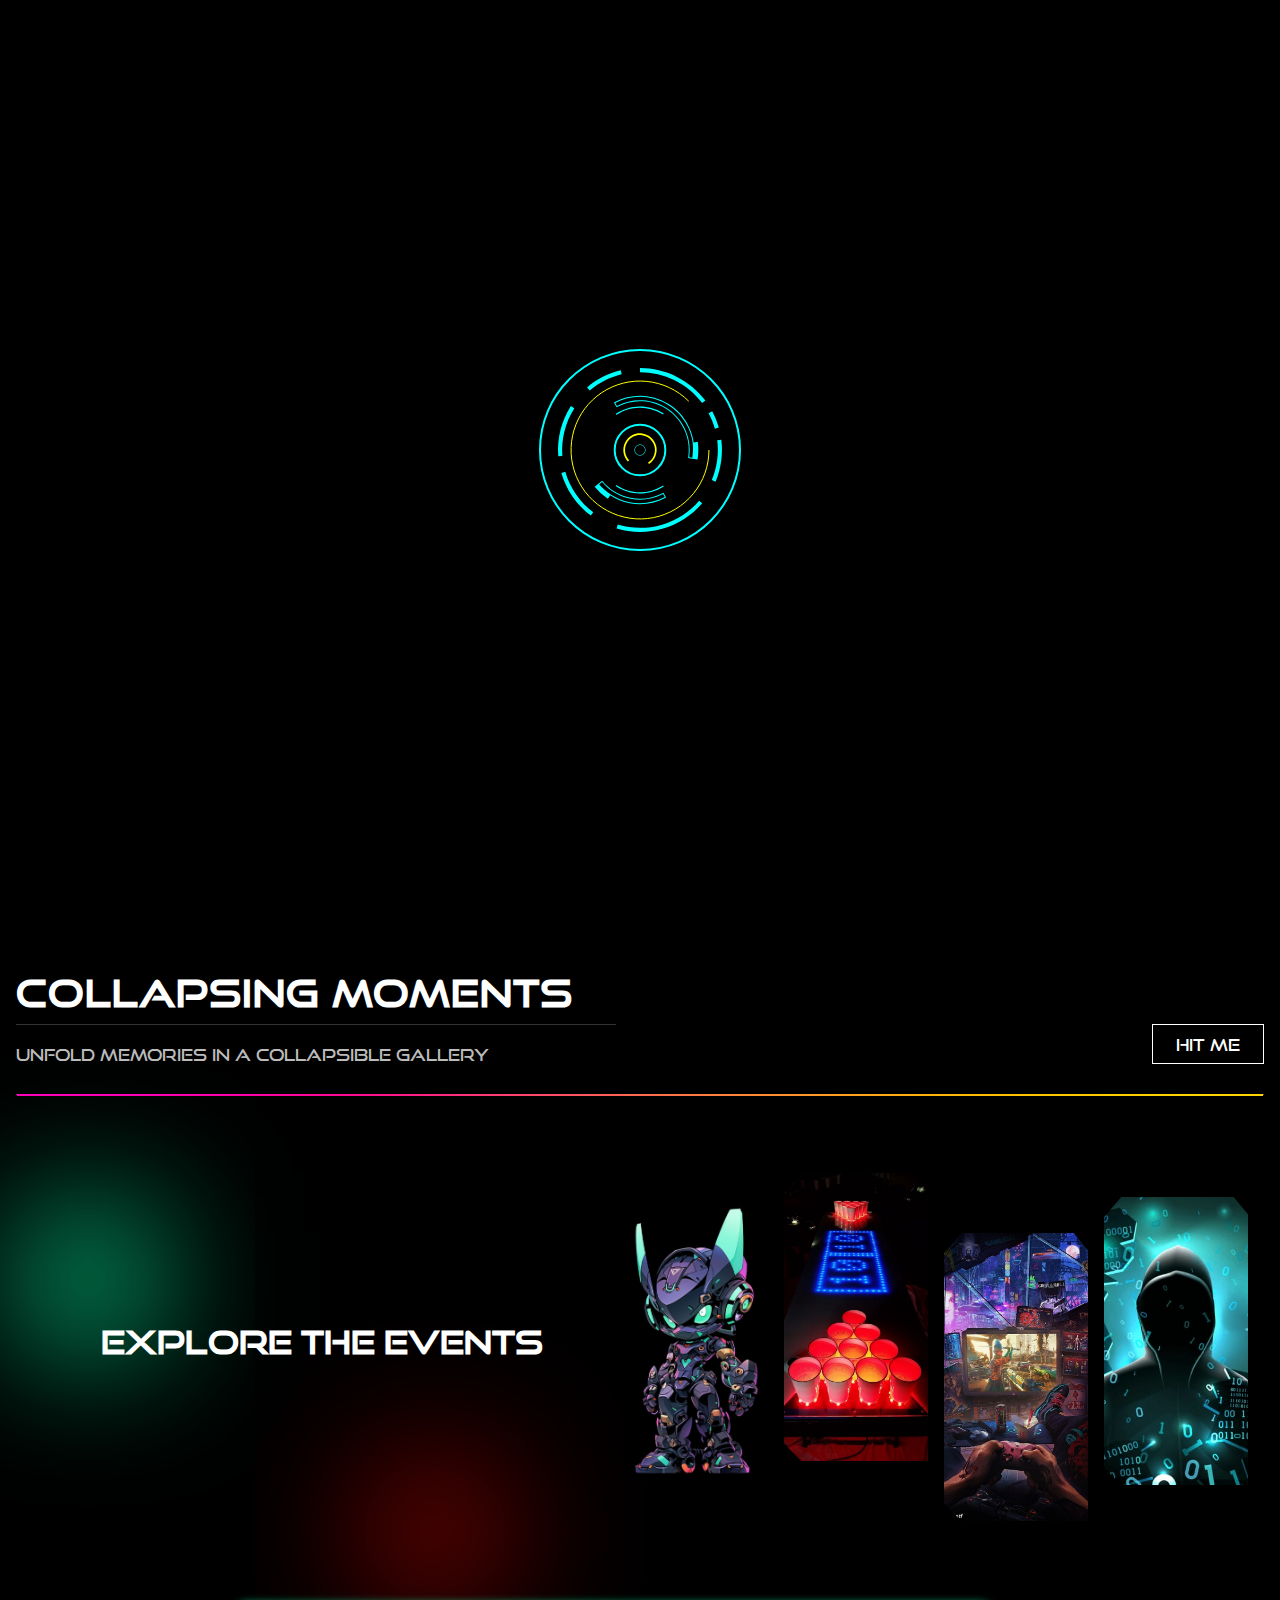
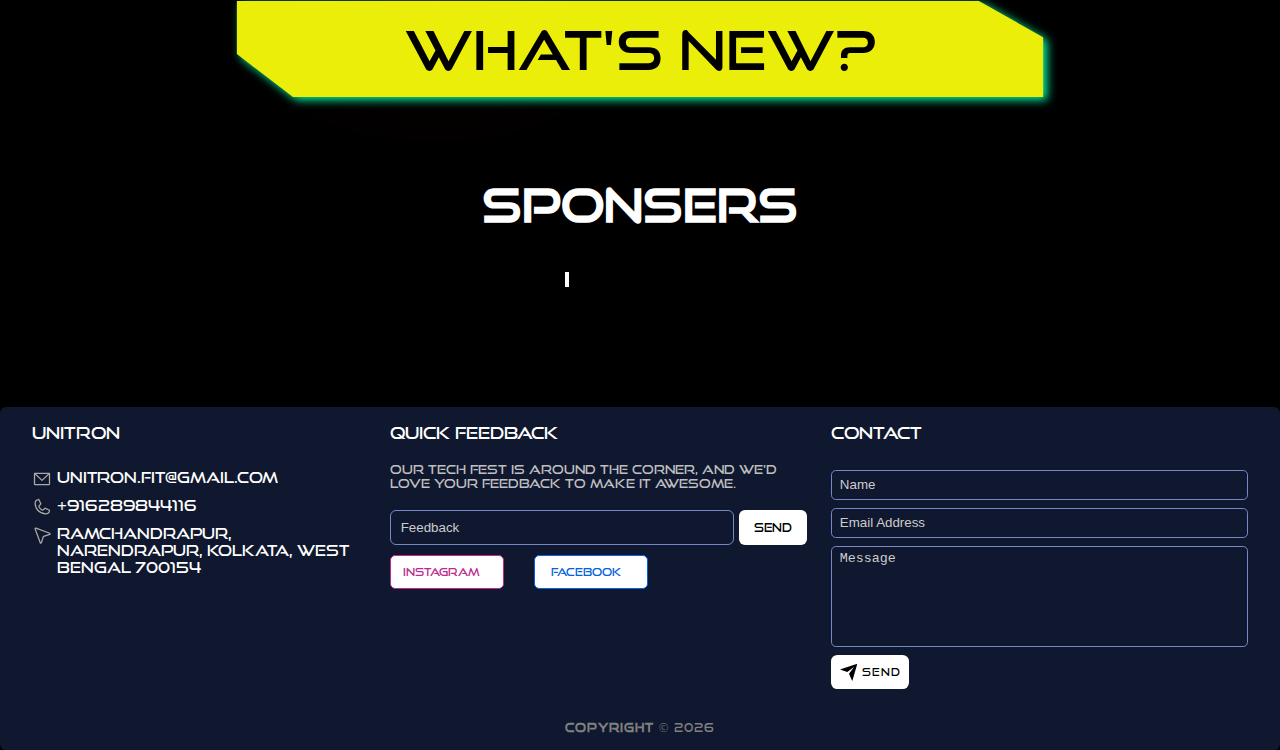
==== commit 38bdeaed: "Add files via upload" ====
--- a/Index/index.html
+++ b/Index/index.html
@@ -255,7 +255,7 @@
                     and pushing boundaries.
                 </p>
                 <div class="community">
-                    <a href="./Pages/Construction.html" class="community-link">
+                    <a href="./Pages/team.html" class="community-link">
                         <span>Our Community</span>
                     </a>
                 </div>
@@ -271,7 +271,7 @@
                             Collapsing Moments
                         </h1>
                         <p>
-                            Unfold memories in a collapsible gallery.
+                            Unfold memories in a collapsible gallery
                         </p>
                     </figcaption>
                     </figcaption>
--- a/Index/Styles/About.css
+++ b/Index/Styles/About.css
@@ -16,7 +16,7 @@
     top: 0;
     left: 0;
     width: 100%;
-    height: 25%;
+    height: 10%;
     background: linear-gradient(to bottom, #000, transparent);
     z-index: 9998;
 }
@@ -25,7 +25,7 @@
     position: absolute;
     top: 0;
     left: 0;
-    width: 50%;
+    width: 5%;
     height: 100%;
     background: linear-gradient(to right, #000, transparent);
     z-index: 9998;
@@ -36,7 +36,7 @@
     position: absolute;
     top: 0;
     right: 0;
-    width: 30%;
+    width: 5%;
     height: 100%;
     background: linear-gradient(to left, #000, transparent);
     z-index: 9998;
@@ -185,19 +185,19 @@
 
 @media screen and (max-width: 430px){
     .fadetop{
-        height: 25%;
+        height: 10%;
     }
     
     .fadeleft{
-        width: 40%;
+        width: 5%;
     }
     
     .about-image::before{
-        width: 40%;
+        width: 5%;
     }
     
     .about-image::after{
-        height: 50%;
+        height: 70%;
     }
 
     .about-content{
--- a/Index/Styles/Footer.css
+++ b/Index/Styles/Footer.css
@@ -204,6 +204,10 @@
     font-size: 0.75rem;
     letter-spacing: 1px;
     color: rgb(209, 206, 206);
+  }
+
+  .contact h4{
+    font-size: 0.8rem;
   }
 }
 
